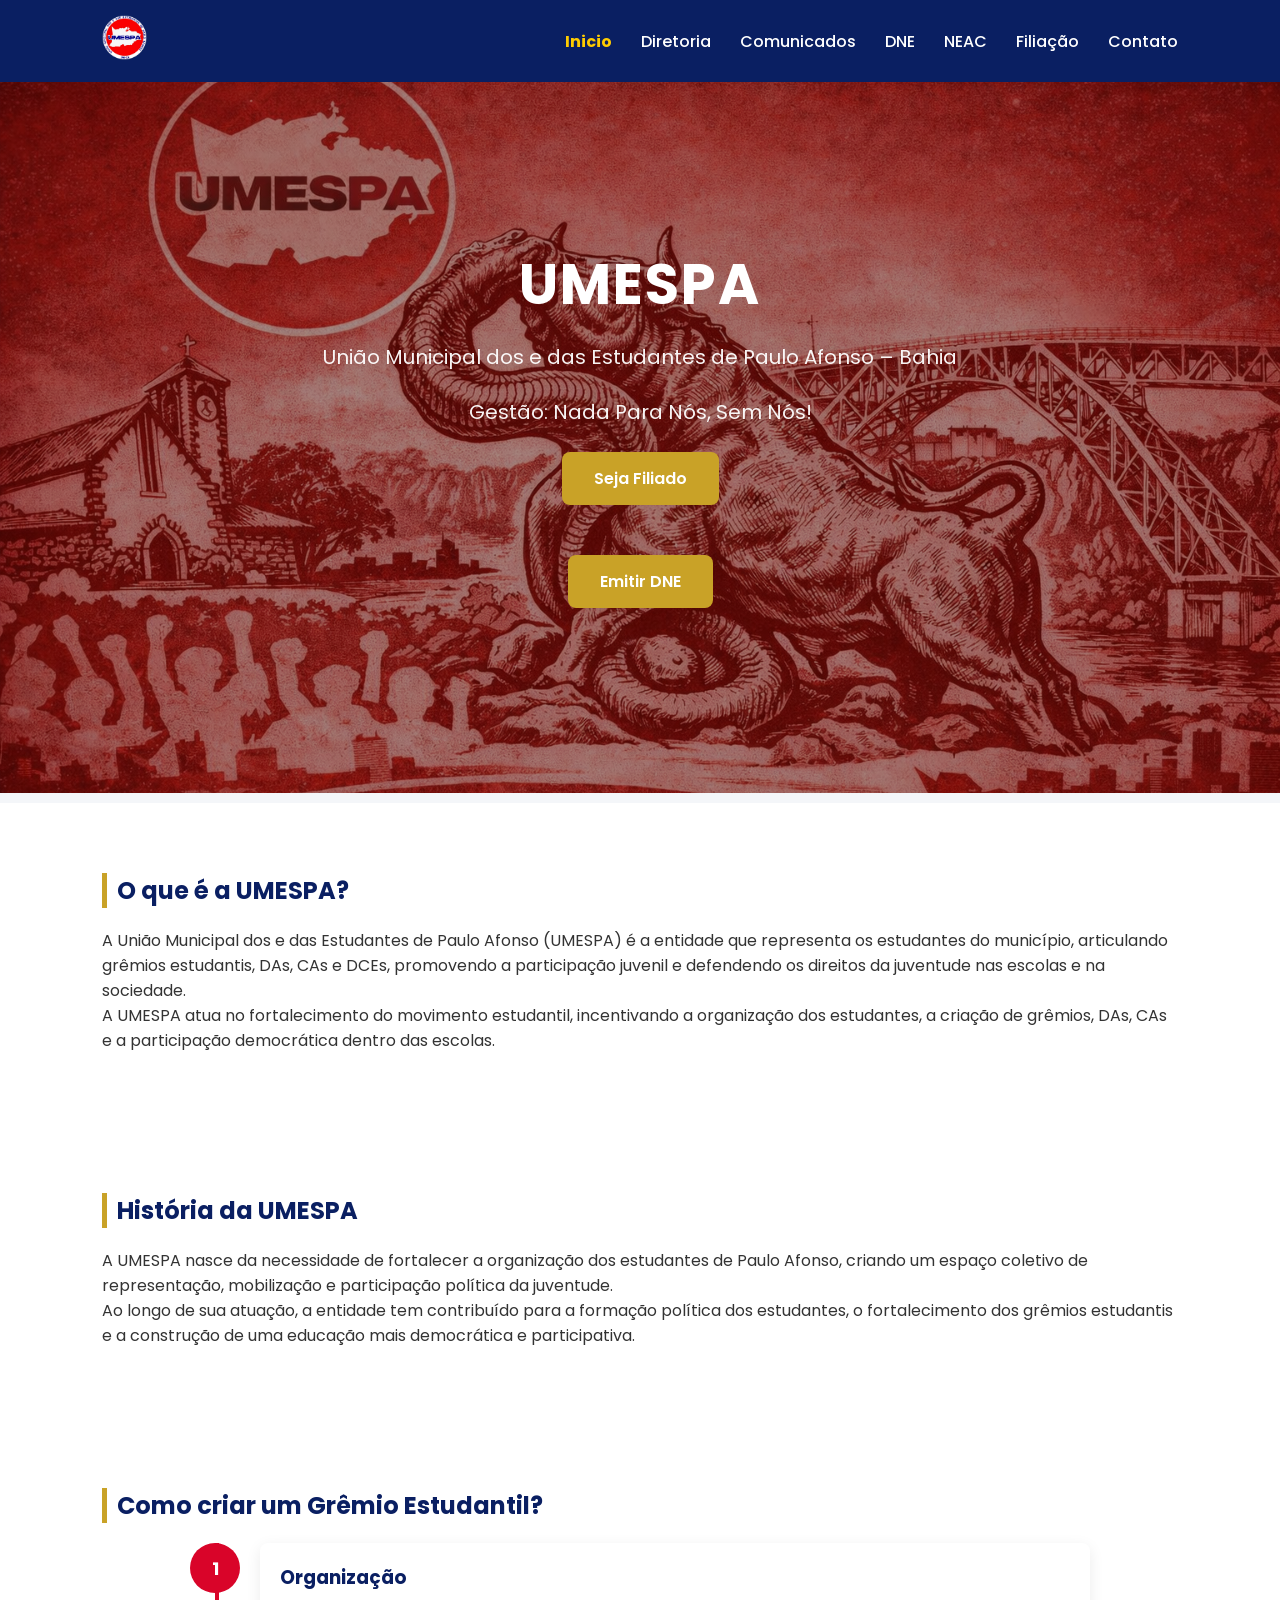
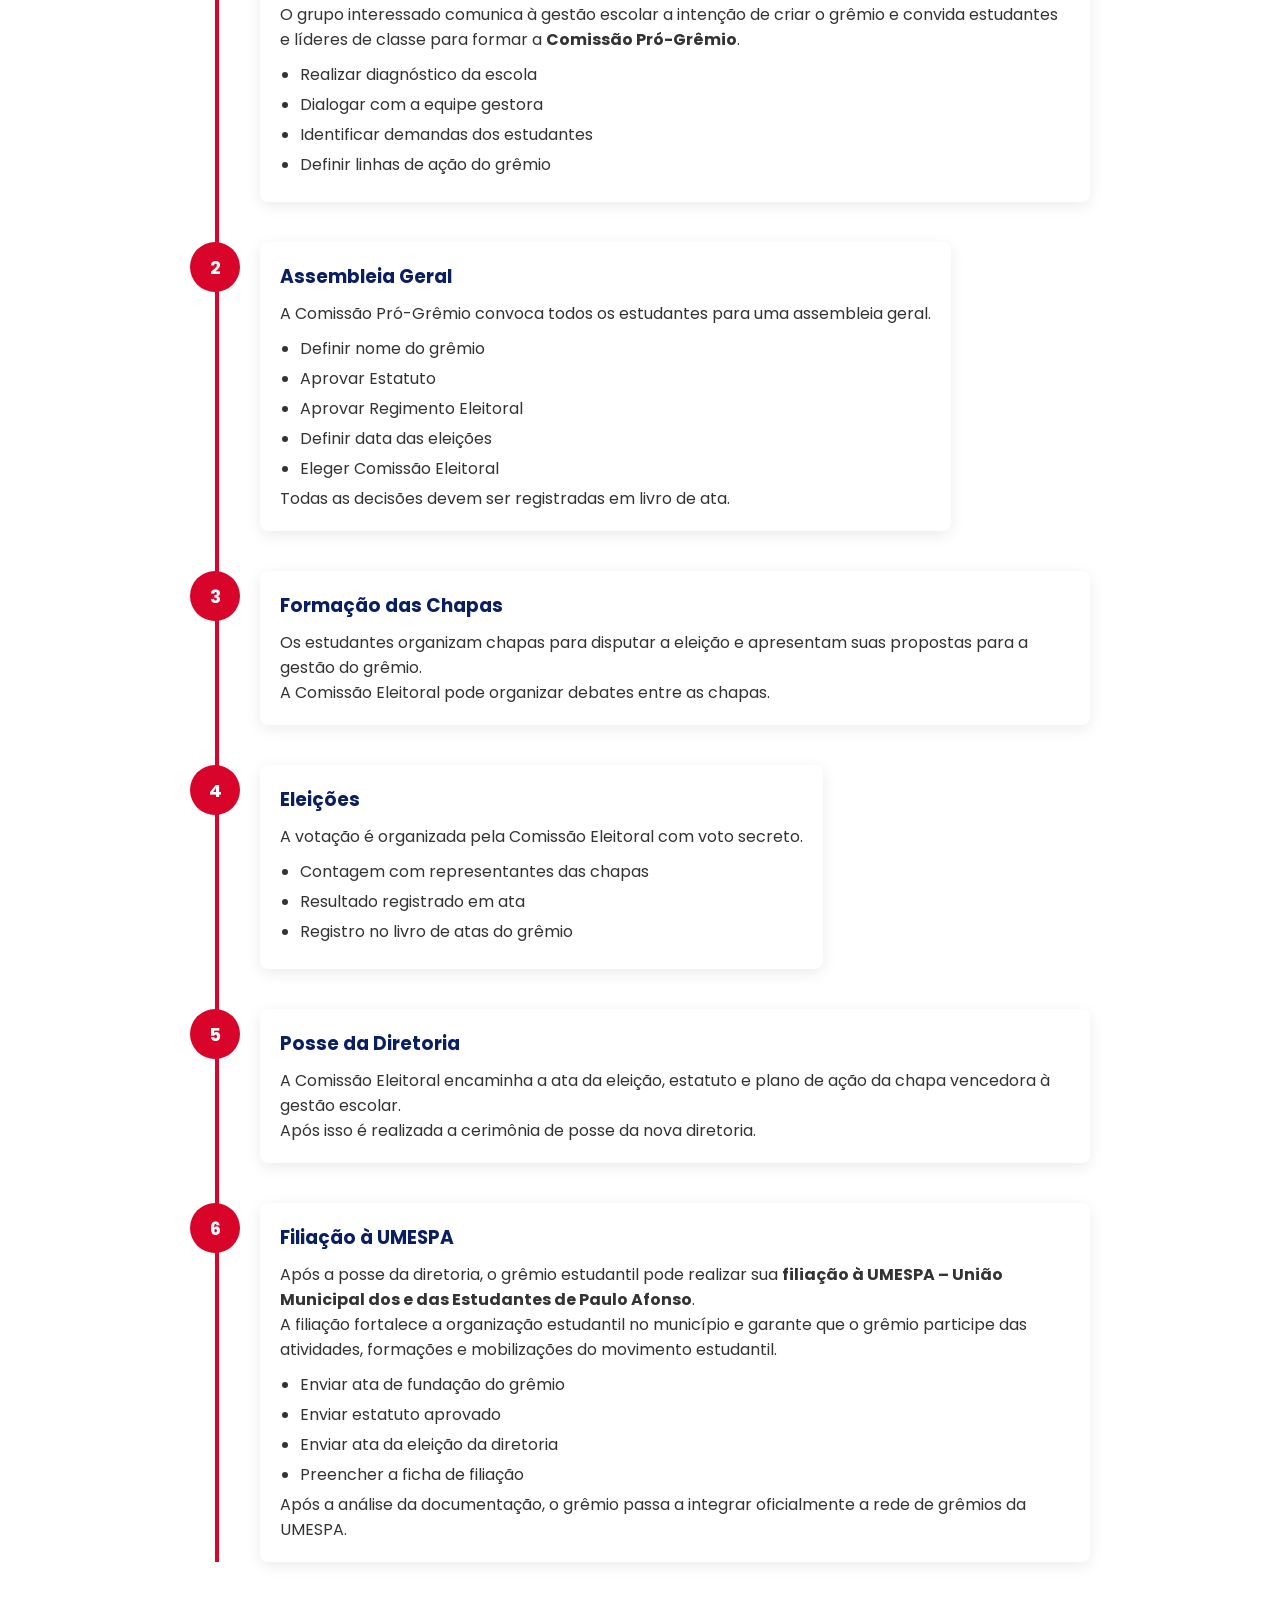
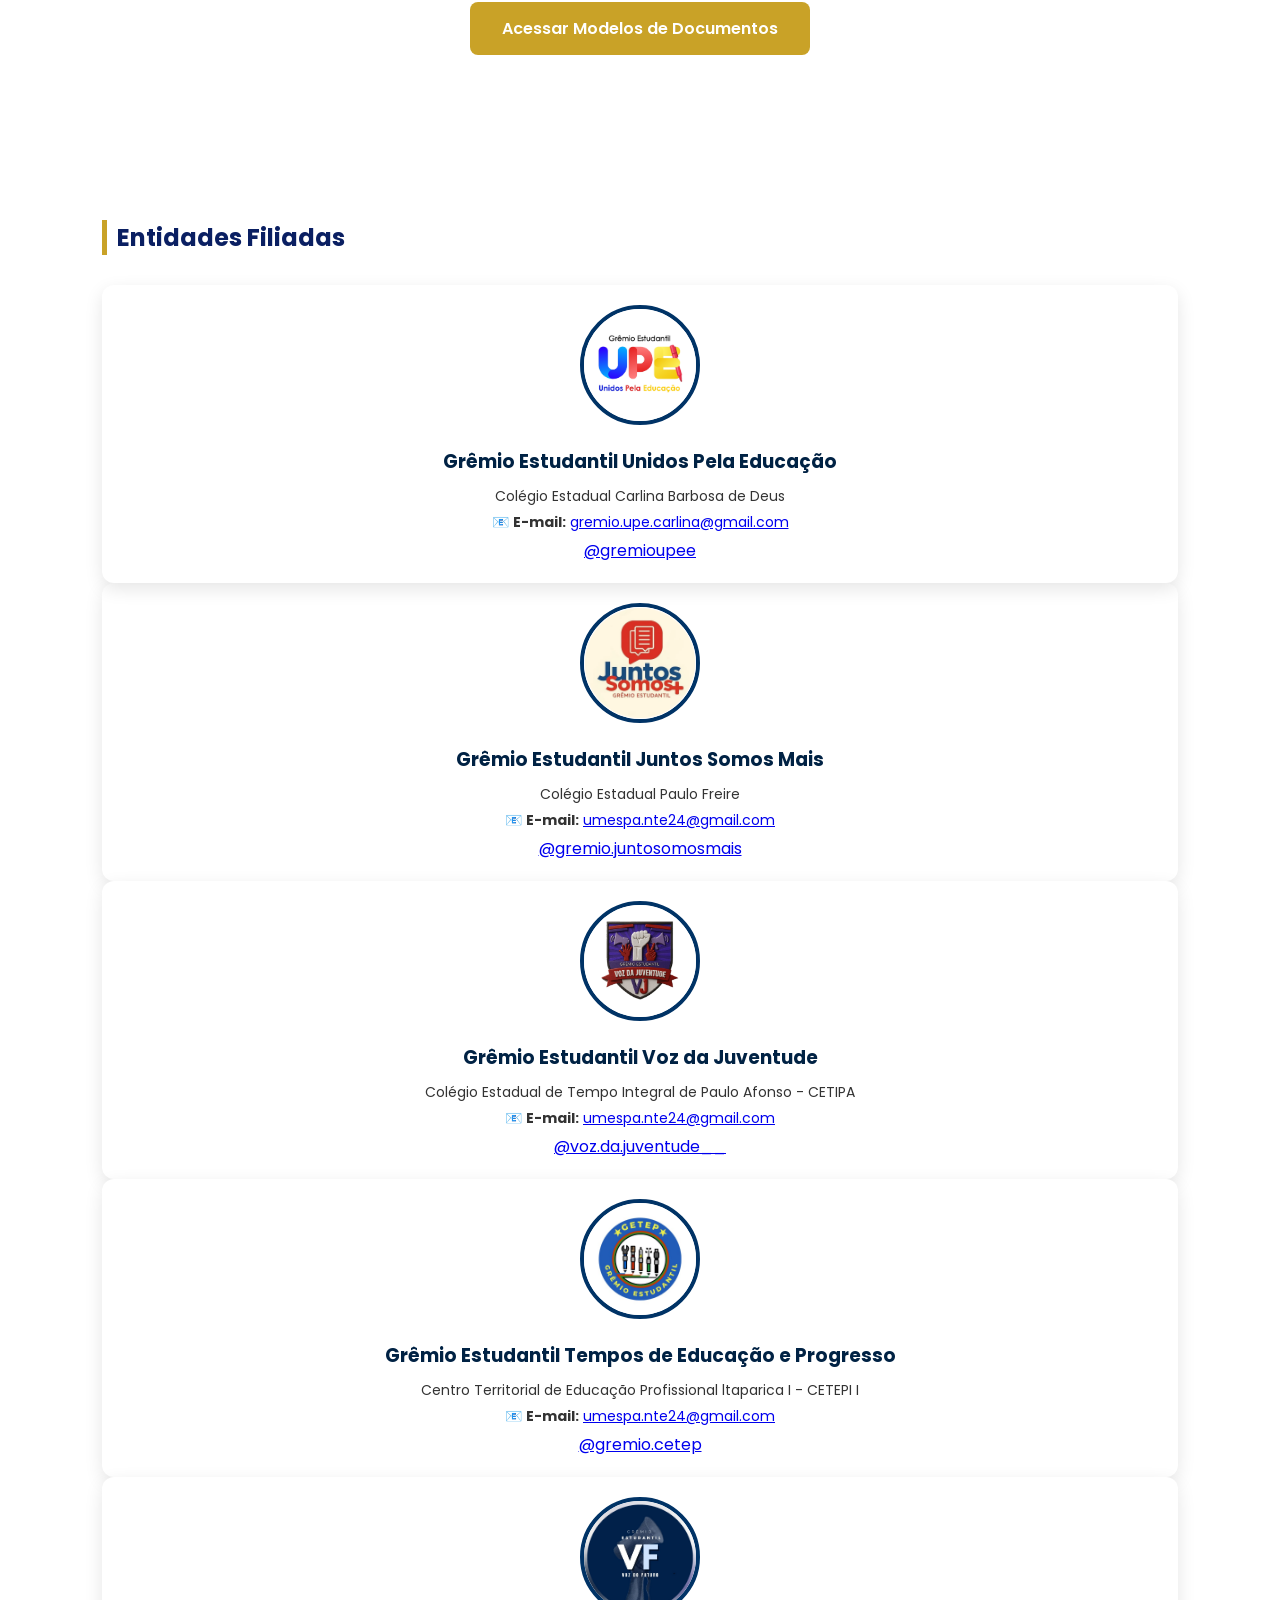
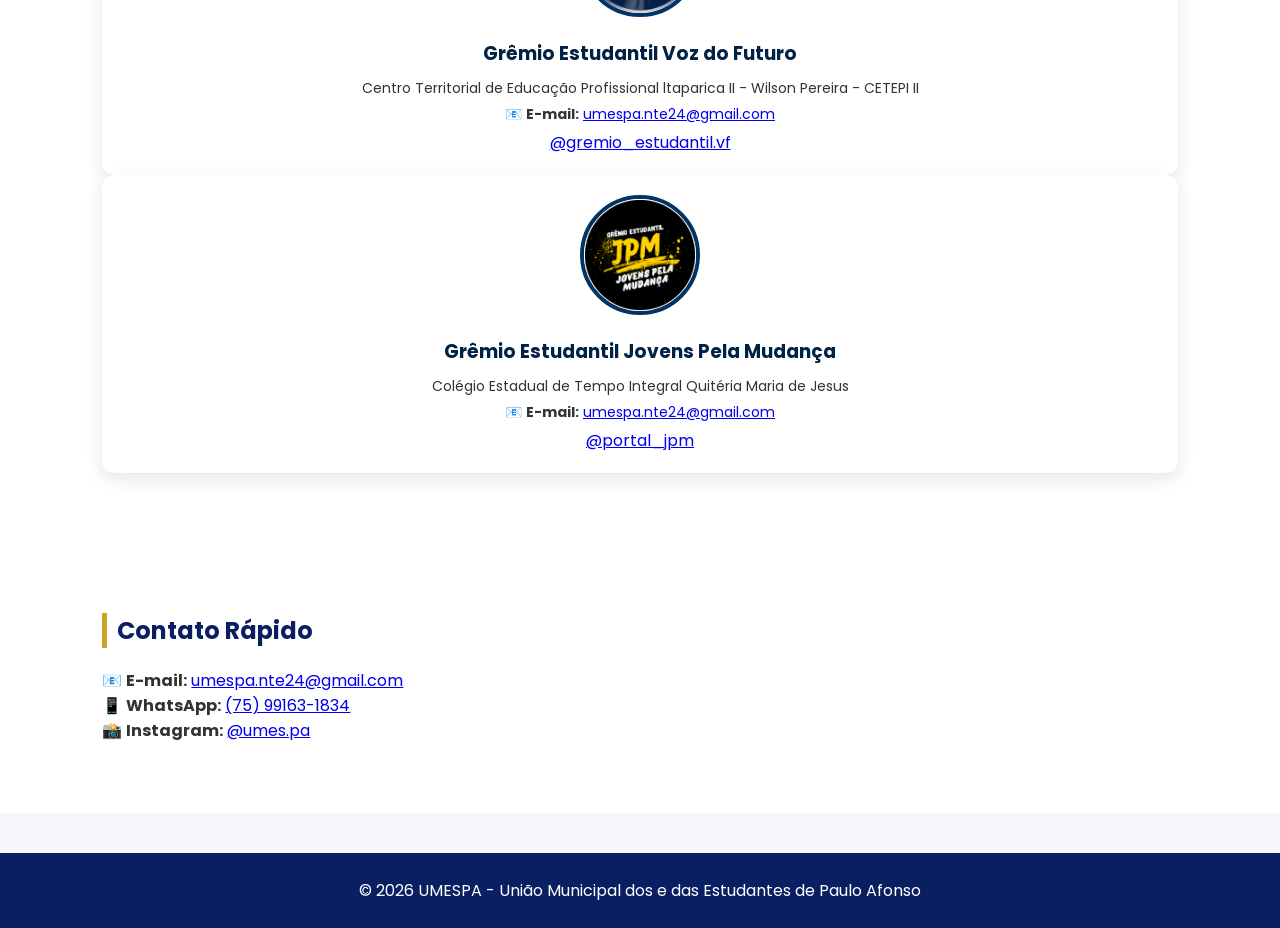
==== index.html @ 21d89e02 "Update index.html" ====
<!DOCTYPE html>
<html lang="pt-BR">
<head>
<meta charset="UTF-8">
<meta name="viewport" content="width=device-width, initial-scale=1.0">

<title>UMESPA - União Municipal dos Estudantes de Paulo Afonso</title>

<link rel="stylesheet" href="style.css">

<link href="https://fonts.googleapis.com/css2?family=Poppins:wght@300;400;500;600;700&display=swap" rel="stylesheet">
</head>

<body>

<header>

<div class="logo">
<img src="img/logo.png">
</div>

<nav>
<a href="index.html" class="active">Inicio</a>
<a href="diretoria.html">Diretoria</a>
<a href="comunicados.html">Comunicados</a>
<a href="dne.html">DNE</a>
     <a href="neac.html">NEAC</a>
<a href="filiacao.html">Filiação</a>
<a href="contatos.html">Contato</a>
</nav>

</header>

<section class="hero">

<h1>UMESPA</h1>
<p>
União Municipal dos e das Estudantes de Paulo Afonso – Bahia
</p>
  <p>Gestão: Nada Para Nós, Sem Nós!</p>

<a href="filiacao.html" class="btn">Seja Filiado</a>
    <br>
    <br>
  <a href="dne.html" class="btn">Emitir DNE</a>

</section>

<section class="section">

<h2>O que é a UMESPA?</h2>

<p>
A União Municipal dos e das Estudantes de Paulo Afonso (UMESPA) é a entidade que representa os estudantes do município, articulando grêmios estudantis, DAs, CAs e DCEs, promovendo a participação juvenil e defendendo os direitos da juventude nas escolas e na sociedade.
</p>

<p>
A UMESPA atua no fortalecimento do movimento estudantil, incentivando a organização dos estudantes, a criação de grêmios, DAs, CAs e a participação democrática dentro das escolas.
</p>

</section>

<section class="section">

<h2>História da UMESPA</h2>

<p>
A UMESPA nasce da necessidade de fortalecer a organização dos estudantes de Paulo Afonso, criando um espaço coletivo de representação, mobilização e participação política da juventude.
</p>

<p>
Ao longo de sua atuação, a entidade tem contribuído para a formação política dos estudantes, o fortalecimento dos grêmios estudantis e a construção de uma educação mais democrática e participativa.
</p>

</section>

<section class="section">

<h2>Como criar um Grêmio Estudantil?</h2>

<div class="timeline">

<div class="timeline-item">
<div class="timeline-num">1</div>
<div class="timeline-content">
<h3>Organização</h3>
<p>
O grupo interessado comunica à gestão escolar a intenção de criar o grêmio e convida estudantes e líderes de classe para formar a <strong>Comissão Pró-Grêmio</strong>.
</p>

<ul>
<li>Realizar diagnóstico da escola</li>
<li>Dialogar com a equipe gestora</li>
<li>Identificar demandas dos estudantes</li>
<li>Definir linhas de ação do grêmio</li>
</ul>
</div>
</div>

<div class="timeline-item">
<div class="timeline-num">2</div>
<div class="timeline-content">
<h3>Assembleia Geral</h3>
<p>
A Comissão Pró-Grêmio convoca todos os estudantes para uma assembleia geral.
</p>

<ul>
<li>Definir nome do grêmio</li>
<li>Aprovar Estatuto</li>
<li>Aprovar Regimento Eleitoral</li>
<li>Definir data das eleições</li>
<li>Eleger Comissão Eleitoral</li>
</ul>

<p>Todas as decisões devem ser registradas em livro de ata.</p>

</div>
</div>

<div class="timeline-item">
<div class="timeline-num">3</div>
<div class="timeline-content">
<h3>Formação das Chapas</h3>

<p>
Os estudantes organizam chapas para disputar a eleição e apresentam suas propostas para a gestão do grêmio.
</p>

<p>
A Comissão Eleitoral pode organizar debates entre as chapas.
</p>

</div>
</div>

<div class="timeline-item">
<div class="timeline-num">4</div>
<div class="timeline-content">
<h3>Eleições</h3>

<p>
A votação é organizada pela Comissão Eleitoral com voto secreto.
</p>

<ul>
<li>Contagem com representantes das chapas</li>
<li>Resultado registrado em ata</li>
<li>Registro no livro de atas do grêmio</li>
</ul>

</div>
</div>

<div class="timeline-item">
<div class="timeline-num">5</div>
<div class="timeline-content">
<h3>Posse da Diretoria</h3>

<p>
A Comissão Eleitoral encaminha a ata da eleição, estatuto e plano de ação da chapa vencedora à gestão escolar.
</p>

<p>
Após isso é realizada a cerimônia de posse da nova diretoria.
</p>

</div>
</div>

<div class="timeline-item">
<div class="timeline-num">6</div>
<div class="timeline-content">
<h3>Filiação à UMESPA</h3>

<p>
Após a posse da diretoria, o grêmio estudantil pode realizar sua <strong>filiação à UMESPA – União Municipal dos e das Estudantes de Paulo Afonso</strong>.
</p>

<p>
A filiação fortalece a organização estudantil no município e garante que o grêmio participe das atividades, formações e mobilizações do movimento estudantil.
</p>

<ul>
<li>Enviar ata de fundação do grêmio</li>
<li>Enviar estatuto aprovado</li>
<li>Enviar ata da eleição da diretoria</li>
<li>Preencher a ficha de filiação</li>
</ul>

<p>
Após a análise da documentação, o grêmio passa a integrar oficialmente a rede de grêmios da UMESPA.
</p>

</div>
</div>

</div>

<div style="text-align:center; margin-top:40px;">

<a href="https://drive.google.com/drive/folders/1e1r6bhJgYTRueYIzsocwMHsP9zd8AeDa" class="btn">
Acessar Modelos de Documentos
</a>

</div>

</section>

<section class="section">

<h2>Entidades Filiadas</h2>

<div class="grid">

<div class="card">
   <img src="img/geupe.png" alt="Geupe">
<h3>Grêmio Estudantil Unidos Pela Educação</h3>
<p>Colégio Estadual Carlina Barbosa de Deus</p>
   <p>📧 <strong>E-mail:</strong> <a href="mailto:gremio.upe.carlina@gmail.com">gremio.upe.carlina@gmail.com</a></p>
   <a href="https://www.instagram.com/gremioupee?igsh=MWk1cWFmMnk0NDV5MA=="_blank">@gremioupee</a>
</div>
</div>

<div class="card">
      <img src="img/gejsm.png" alt="Gejsm">
<h3>Grêmio Estudantil Juntos Somos Mais</h3>
<p>Colégio Estadual Paulo Freire</p>
   <p>📧 <strong>E-mail:</strong> <a href="mailto:umespa.nte24@gmail.com">umespa.nte24@gmail.com</a></p>
   <a href="https://www.instagram.com/gremio.juntosomosmais?igsh=MWliMzY1czZreWRsOA==" target="_blank">@gremio.juntosomosmais</a>
</div>
</div>

<div class="card">
      <img src="img/gevj.jpg" alt="Gevj">
<h3>Grêmio Estudantil Voz da Juventude</h3>
<p>Colégio Estadual de Tempo Integral de Paulo Afonso - CETIPA</p>
   <p>📧 <strong>E-mail:</strong> <a href="mailto:umespa.nte24@gmail.com">umespa.nte24@gmail.com</a></p>
   <a href="https://www.instagram.com/voz.da.juventude__?igsh=MTh0eWkzMjRuYndyZA==" target="_blank">@voz.da.juventude__</a>
</div>
</div>

<div class="card">
       <img src="img/getep.jpg" alt="Getep">
<h3>Grêmio Estudantil Tempos de Educação e Progresso</h3>
<p>Centro Territorial de Educação Profissional ltaparica I 
- CETEPI I</p>
   <p>📧 <strong>E-mail:</strong> <a href="mailto:umespa.nte24@gmail.com">umespa.nte24@gmail.com</a></p>
   <a href="https://www.instagram.com/gremio.cetep?igsh=MWd2aXA4cms0cXJuZA==" target="_blank">@gremio.cetep</a>
</div>
</div>

<div class="card">
       <img src="img/gevf.jpg" alt="Gevf">
<h3>Grêmio Estudantil Voz do Futuro</h3>
<p>Centro Territorial de Educação Profissional ltaparica II - Wilson Pereira - CETEPI II</p>
   <p>📧 <strong>E-mail:</strong> <a href="mailto:umespa.nte24@gmail.com">umespa.nte24@gmail.com</a></p>
   <a href="https://www.instagram.com/gremio_estudantil.vf?igsh=M3ZjZ3E2Nngxdjhi" target="_blank">@gremio_estudantil.vf</a>
</div>
</div>

<div class="card">
        <img src="img/gejpm.png" alt="Gejpm">
<h3>Grêmio Estudantil Jovens Pela Mudança</h3>
<p>Colégio Estadual de Tempo Integral Quitéria Maria de Jesus</p>
   <p>📧 <strong>E-mail:</strong> <a href="mailto:umespa.nte24@gmail.com">umespa.nte24@gmail.com</a></p>
   <a href="https://www.instagram.com/portal_jpm?igsh=MThoc2c3dThia3p6cg==" target="_blank">@portal_jpm</a>
</div>
</div>

</div>

</section>

<section class="section">

<h2>Contato Rápido</h2>

 <p>📧 <strong>E-mail:</strong> <a href="mailto:umespa.nte24@gmail.com">umespa.nte24@gmail.com</a></p>
    <p>📱 <strong>WhatsApp:</strong> <a href="https://wa.me/5575991631834" target="_blank">(75) 99163-1834</a></p>
    <p>📸 <strong>Instagram:</strong> <a href="https://www.instagram.com/umes.pa?igsh=MTdvY3gyaGR5NHJzaA==" target="_blank">@umes.pa</a></p>

</section>

<footer>

 <p>© 2026 UMESPA - União Municipal dos e das Estudantes de Paulo Afonso</p>

</footer>

</body>
</html>
</html>
---- style.css ----
:root {
  --azul: #0a1f62;
  --vermelho: #d90429;
  --dourado: #c9a227;
  --branco: #ffffff;
  --cinza: #f4f6f9;
}

* {
  margin: 0;
  padding: 0;
  box-sizing: border-box;
  font-family: 'Poppins', sans-serif;
}

body {
  background: var(--cinza);
  color: #333;
}

header {
  background: var(--azul);
  padding: 15px 8%;
  display: flex;
  justify-content: space-between;
  align-items: center;
}

.logo img {
  height: 45px;
}

nav a {
  color: var(--branco);
  text-decoration: none;
  margin-left: 25px;
  font-weight: 500;
  transition: 0.3s;
}

nav a:hover {
  color: var(--dourado);
}

.hero{
margin-bottom:10px;

background:
linear-gradient(rgba(0,0,0,0.35), rgba(0,0,0,0.35)),
url("img/fundo-umespa.png");

background-size:cover;
background-position:center;
background-repeat:no-repeat;

color:white;
text-align:center;
padding:160px 20px;
position:relative;
}
.hero h1{
font-size:56px;
font-weight:700;
letter-spacing:2px;
margin-bottom:15px;
}

.hero p{
font-size:20px;
max-width:700px;
margin:auto;
margin-bottom:25px;
opacity:0.95;
}

.btn{
margin-bottom:25px;
background:var(--dourado);
color:white;
padding:14px 32px;
border-radius:8px;
text-decoration:none;
font-weight:600;
transition:0.3s;
display:inline-block;
}

.btn:hover{
background:var(--vermelho);
transform:translateY(-2px);
}

.section {
  padding: 70px 8%;
  background: white;
}

.section h2 {
  color: var(--azul);
  margin-bottom: 20px;
  border-left: 5px solid var(--dourado);
  padding-left: 10px;
}

.grid {
  display: grid;
  grid-template-columns: repeat(auto-fit, minmax(260px, 1fr));
  gap: 25px;
  margin-top: 30px;
}

.card {
  background: white;
  padding: 25px;
  border-radius: 8px;
  box-shadow: 0 5px 20px rgba(0,0,0,0.05);
  transition: 0.3s;
}

.card:hover {
  transform: translateY(-5px);
}

footer {
  background: var(--azul);
  color: white;
  text-align: center;
  padding: 25px;
  margin-top: 40px;
}

.page {
  padding: 60px 20px;
  max-width: 1200px;
  margin: auto;
}

.page h1 {
  text-align: center;
  margin-bottom: 40px;
  font-size: 32px;
  color: #003366;
}

.cards {
  display: grid;
  grid-template-columns: repeat(auto-fit, minmax(280px, 1fr));
  gap: 30px;
}

.card {
  background: #ffffff;
  padding: 20px;
  border-radius: 12px;
  box-shadow: 0 6px 18px rgba(0,0,0,0.1);
  text-align: center;
  transition: 0.3s;
}

.card:hover {
  transform: translateY(-5px);
}

.card img {
  width: 120px;
  height: 120px;
  border-radius: 50%;
  object-fit: cover;
  margin-bottom: 15px;
  border: 4px solid #003366;
}

.card h3 {
  margin-bottom: 10px;
  color: #002244;
}

.card p {
  font-size: 14px;
  margin: 5px 0;
}

.active {
  font-weight: bold;
  color: #ffcc00 !important;
}

body {
    font-family: 'Poppins', sans-serif;
}
.posts{
display:flex;
gap:30px;
flex-wrap:wrap;
margin-top:30px;
}

.post{
background:white;
border-radius:8px;
box-shadow:0 4px 10px rgba(0,0,0,0.1);
width:300px;
overflow:hidden;
}

.post img{
width:100%;
height:auto;
}

.post video{
width:100%;
}
.hero-neac{
background:linear-gradient(135deg,#1e3a8a,#ea580c,#f59e0b);
color:white;
text-align:center;
padding:80px 20px;
position:relative;
overflow:hidden;
}

.hero-conteudo{
position:relative;
z-index:2;
}

.logo-neac{
width:140px;
display:block;
margin:0 auto 20px auto;
}

.hero-neac h1{
font-size:34px;
margin-bottom:10px;
}

.hero-neac p{
font-size:16px;
opacity:0.9;
}

.icones-cultura{
margin-top:20px;
font-size:28px;
display:flex;
justify-content:center;
gap:20px;
}

.icones-cultura span{
transition:0.3s;
}
.agenda-tabela{
margin-top:30px;
overflow-x:auto;
}

table{
width:100%;
border-collapse:collapse;
background:white;
box-shadow:0 4px 10px rgba(0,0,0,0.1);
}

.icones-cultura span:hover{
transform:scale(1.2);
}

th{
background:#ea580c;
color:white;
padding:12px;
text-align:center;
}

td{
padding:12px;
border-bottom:1px solid #ddd;
text-align:center;
}
.timeline{
max-width:900px;
margin:auto;
position:relative;
}

.timeline::before{
content:"";
position:absolute;
left:25px;
top:0;
width:4px;
height:100%;
background:var(--vermelho);
}

.timeline-item{
display:flex;
margin-bottom:40px;
position:relative;
}

.timeline-num{
min-width:50px;
height:50px;
background:var(--vermelho);
color:white;
border-radius:50%;
display:flex;
align-items:center;
justify-content:center;
font-weight:bold;
font-size:18px;
margin-right:20px;
z-index:2;
}

.timeline-content{
background:white;
padding:20px;
border-radius:8px;
box-shadow:0 4px 15px rgba(0,0,0,0.08);
}

.timeline-content h3{
color:var(--azul);
margin-bottom:10px;
}

.timeline-content ul{
margin-top:10px;
padding-left:20px;
}

.timeline-content li{
margin-bottom:5px;
}

tr:hover{
background:#f5f5f5;
}
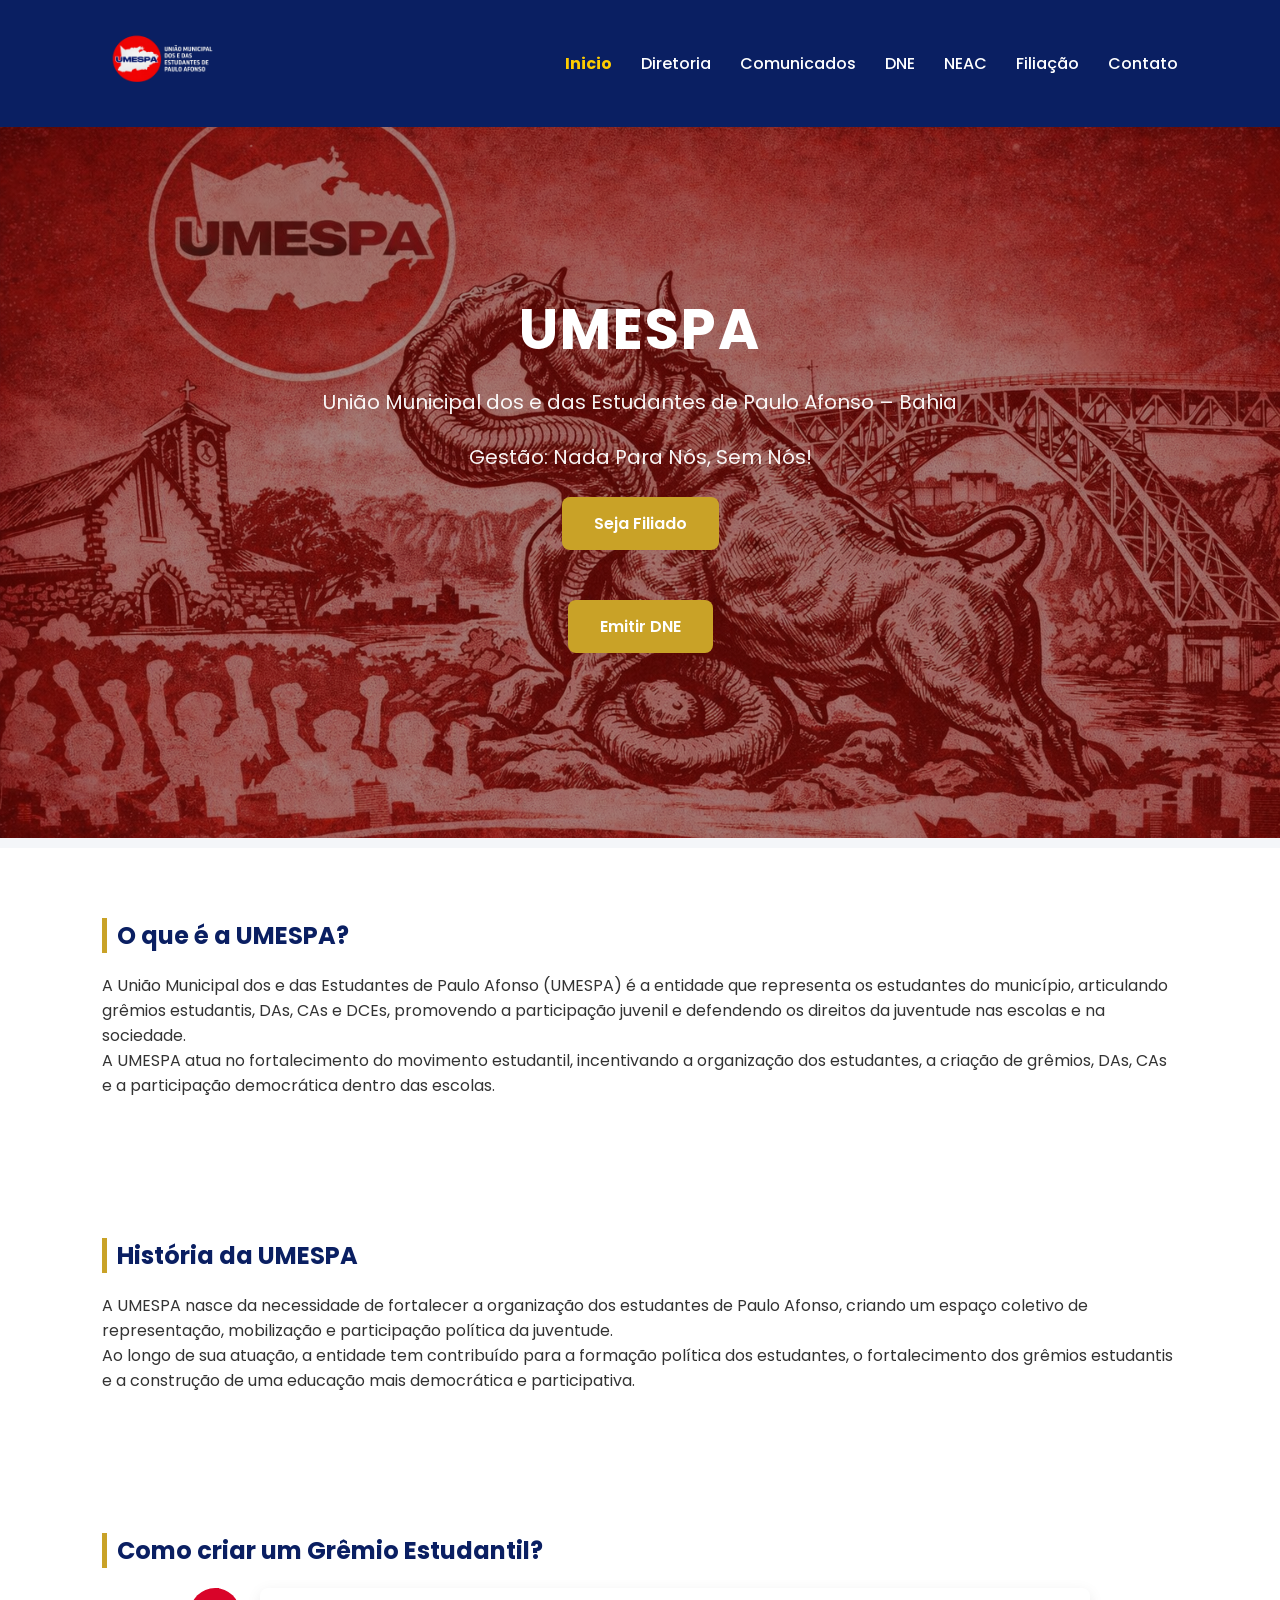
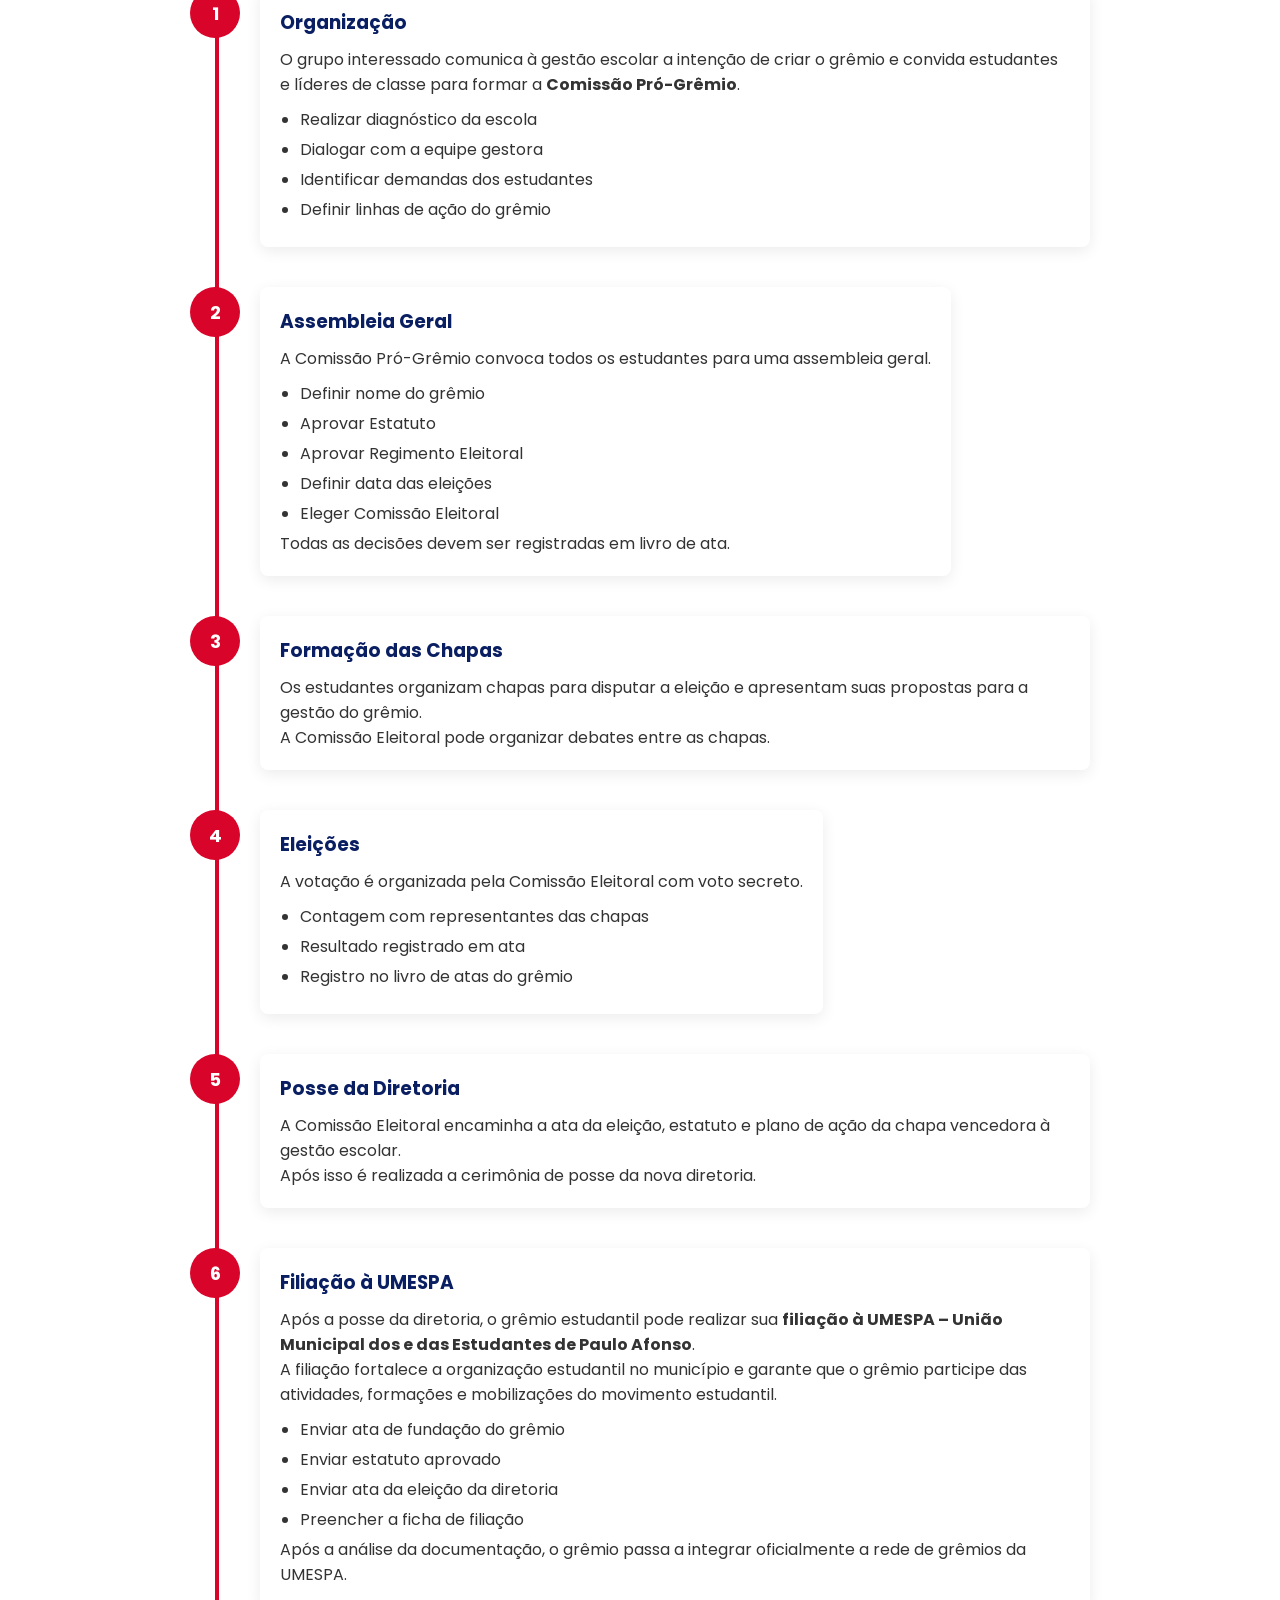
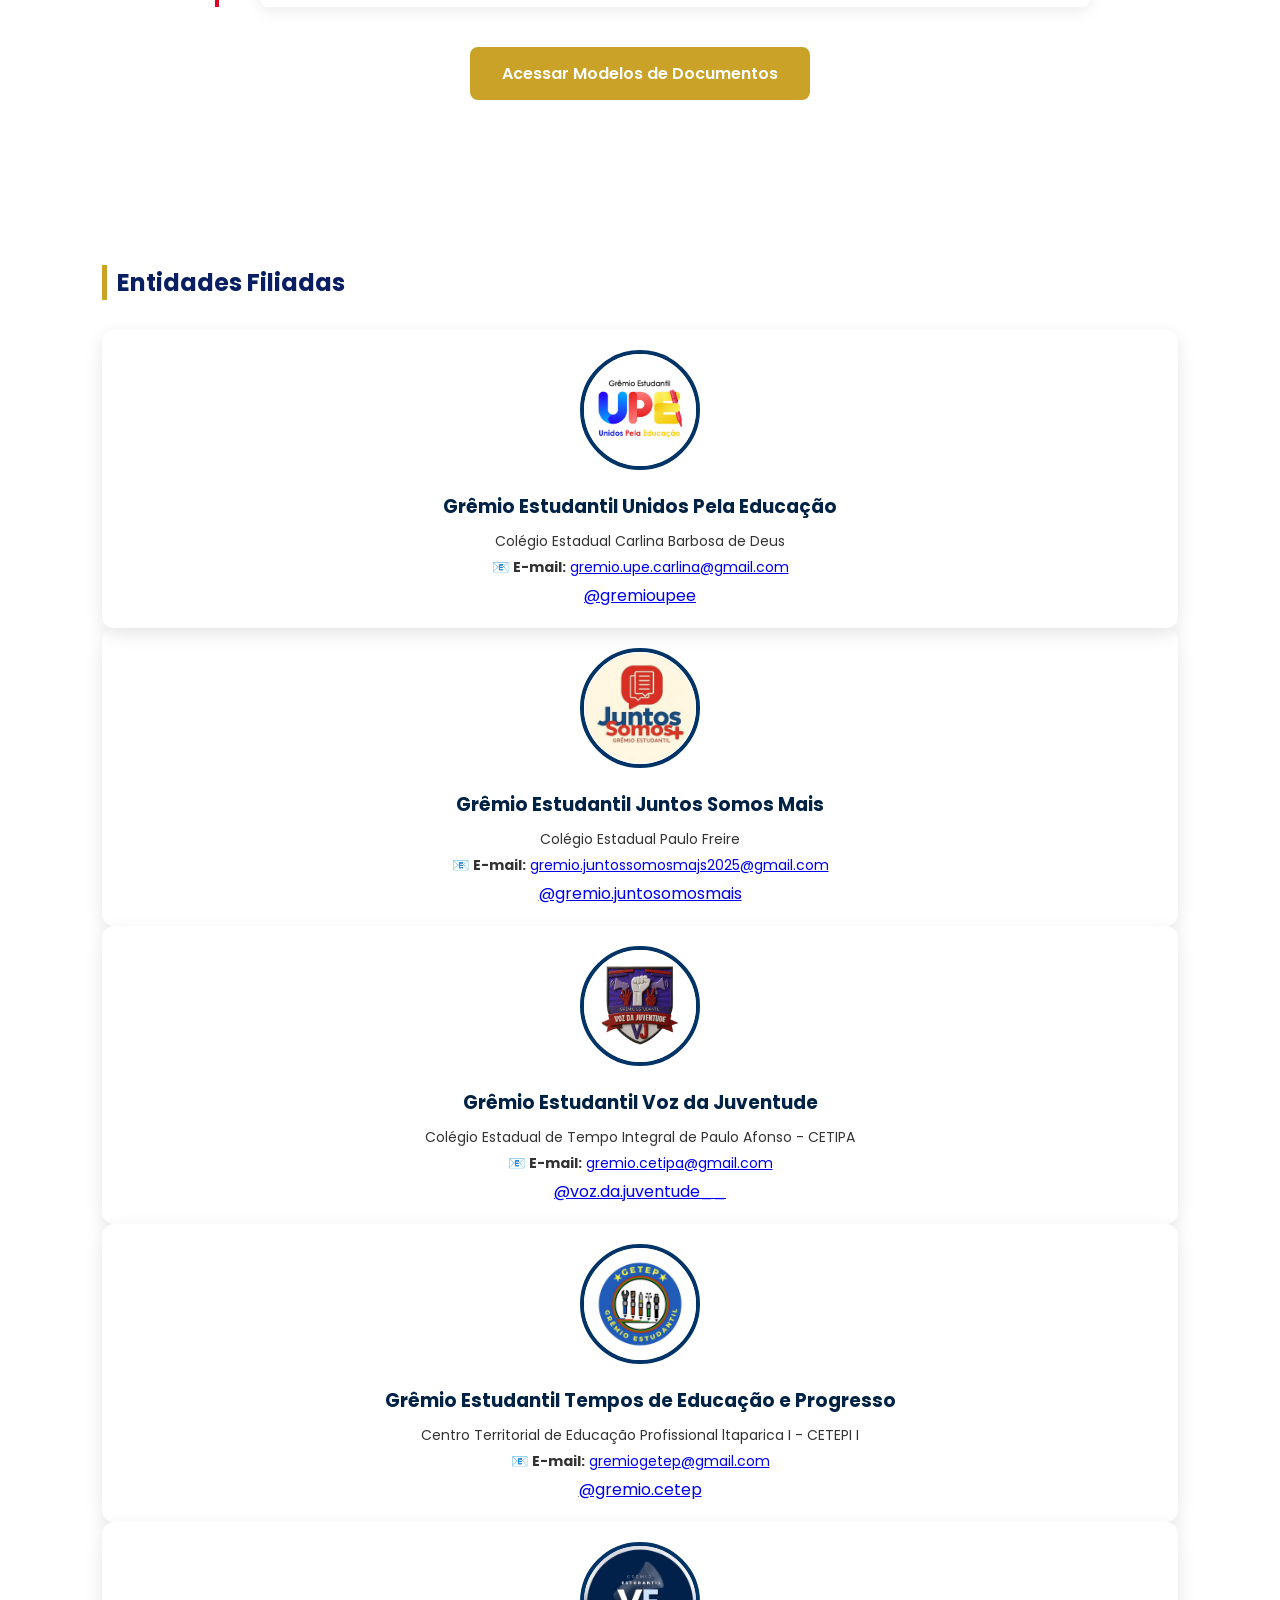
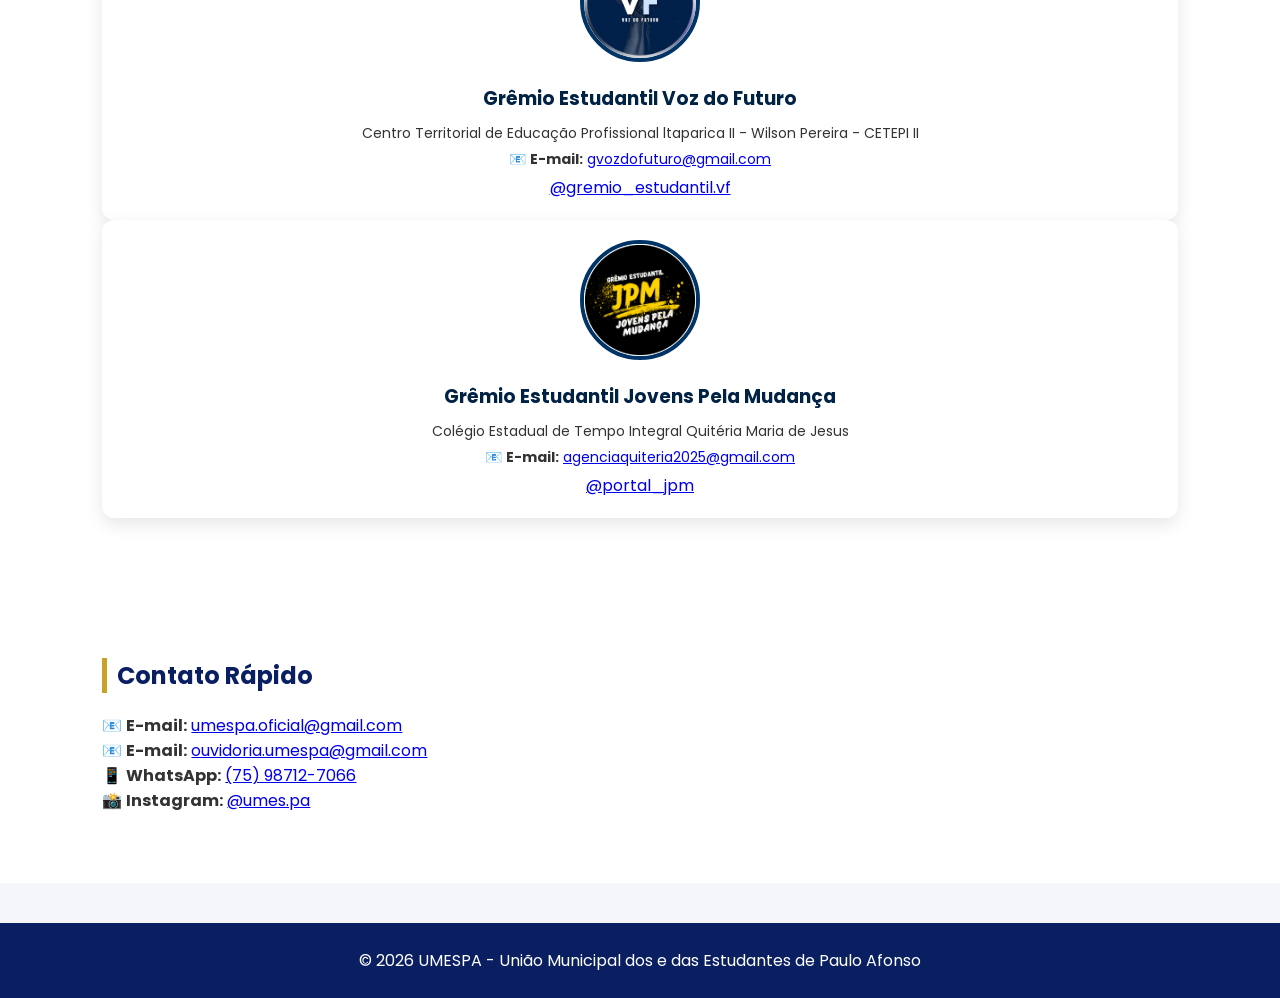
==== commit 240cc119: "Update index.html" ====
--- a/index.html
+++ b/index.html
@@ -226,7 +226,7 @@
       <img src="img/gejsm.png" alt="Gejsm">
 <h3>Grêmio Estudantil Juntos Somos Mais</h3>
 <p>Colégio Estadual Paulo Freire</p>
-   <p>📧 <strong>E-mail:</strong> <a href="mailto:umespa.nte24@gmail.com">umespa.nte24@gmail.com</a></p>
+   <p>📧 <strong>E-mail:</strong> <a href="mailto:gremio.juntossomosmajs2025@gmail.com">gremio.juntossomosmajs2025@gmail.com</a></p>
    <a href="https://www.instagram.com/gremio.juntosomosmais?igsh=MWliMzY1czZreWRsOA==" target="_blank">@gremio.juntosomosmais</a>
 </div>
 </div>
@@ -235,7 +235,7 @@
       <img src="img/gevj.jpg" alt="Gevj">
 <h3>Grêmio Estudantil Voz da Juventude</h3>
 <p>Colégio Estadual de Tempo Integral de Paulo Afonso - CETIPA</p>
-   <p>📧 <strong>E-mail:</strong> <a href="mailto:umespa.nte24@gmail.com">umespa.nte24@gmail.com</a></p>
+   <p>📧 <strong>E-mail:</strong> <a href="mailto:gremio.cetipa@gmail.com">gremio.cetipa@gmail.com</a></p>
    <a href="https://www.instagram.com/voz.da.juventude__?igsh=MTh0eWkzMjRuYndyZA==" target="_blank">@voz.da.juventude__</a>
 </div>
 </div>
@@ -245,7 +245,7 @@
 <h3>Grêmio Estudantil Tempos de Educação e Progresso</h3>
 <p>Centro Territorial de Educação Profissional ltaparica I 
 - CETEPI I</p>
-   <p>📧 <strong>E-mail:</strong> <a href="mailto:umespa.nte24@gmail.com">umespa.nte24@gmail.com</a></p>
+   <p>📧 <strong>E-mail:</strong> <a href="mailto:gremiogetep@gmail.com">gremiogetep@gmail.com</a></p>
    <a href="https://www.instagram.com/gremio.cetep?igsh=MWd2aXA4cms0cXJuZA==" target="_blank">@gremio.cetep</a>
 </div>
 </div>
@@ -254,7 +254,7 @@
        <img src="img/gevf.jpg" alt="Gevf">
 <h3>Grêmio Estudantil Voz do Futuro</h3>
 <p>Centro Territorial de Educação Profissional ltaparica II - Wilson Pereira - CETEPI II</p>
-   <p>📧 <strong>E-mail:</strong> <a href="mailto:umespa.nte24@gmail.com">umespa.nte24@gmail.com</a></p>
+   <p>📧 <strong>E-mail:</strong> <a href="mailto:gvozdofuturo@gmail.com">gvozdofuturo@gmail.com</a></p>
    <a href="https://www.instagram.com/gremio_estudantil.vf?igsh=M3ZjZ3E2Nngxdjhi" target="_blank">@gremio_estudantil.vf</a>
 </div>
 </div>
@@ -263,7 +263,7 @@
         <img src="img/gejpm.png" alt="Gejpm">
 <h3>Grêmio Estudantil Jovens Pela Mudança</h3>
 <p>Colégio Estadual de Tempo Integral Quitéria Maria de Jesus</p>
-   <p>📧 <strong>E-mail:</strong> <a href="mailto:umespa.nte24@gmail.com">umespa.nte24@gmail.com</a></p>
+   <p>📧 <strong>E-mail:</strong> <a href="mailto:agenciaquiteria2025@gmail.com">agenciaquiteria2025@gmail.com</a></p>
    <a href="https://www.instagram.com/portal_jpm?igsh=MThoc2c3dThia3p6cg==" target="_blank">@portal_jpm</a>
 </div>
 </div>
@@ -276,8 +276,9 @@
 
 <h2>Contato Rápido</h2>
 
- <p>📧 <strong>E-mail:</strong> <a href="mailto:umespa.nte24@gmail.com">umespa.nte24@gmail.com</a></p>
-    <p>📱 <strong>WhatsApp:</strong> <a href="https://wa.me/5575991631834" target="_blank">(75) 99163-1834</a></p>
+<p>📧 <strong>E-mail:</strong> <a href="mailto:umespa.oficial@gmail.com">umespa.oficial@gmail.com</a></p>
+   <p>📧 <strong>E-mail:</strong> <a href="mailto:ouvidoria.umespa@gmail.com">ouvidoria.umespa@gmail.com</a></p>
+    <p>📱 <strong>WhatsApp:</strong> <a href="https://wa.me/55759871127066" target="_blank">(75) 98712-7066</a></p>
     <p>📸 <strong>Instagram:</strong> <a href="https://www.instagram.com/umes.pa?igsh=MTdvY3gyaGR5NHJzaA==" target="_blank">@umes.pa</a></p>
 
 </section>
--- a/style.css
+++ b/style.css
@@ -27,7 +27,8 @@
 }
 
 .logo img {
-  height: 45px;
+  height: 90px;
+  width: auto;
 }
 
 nav a {
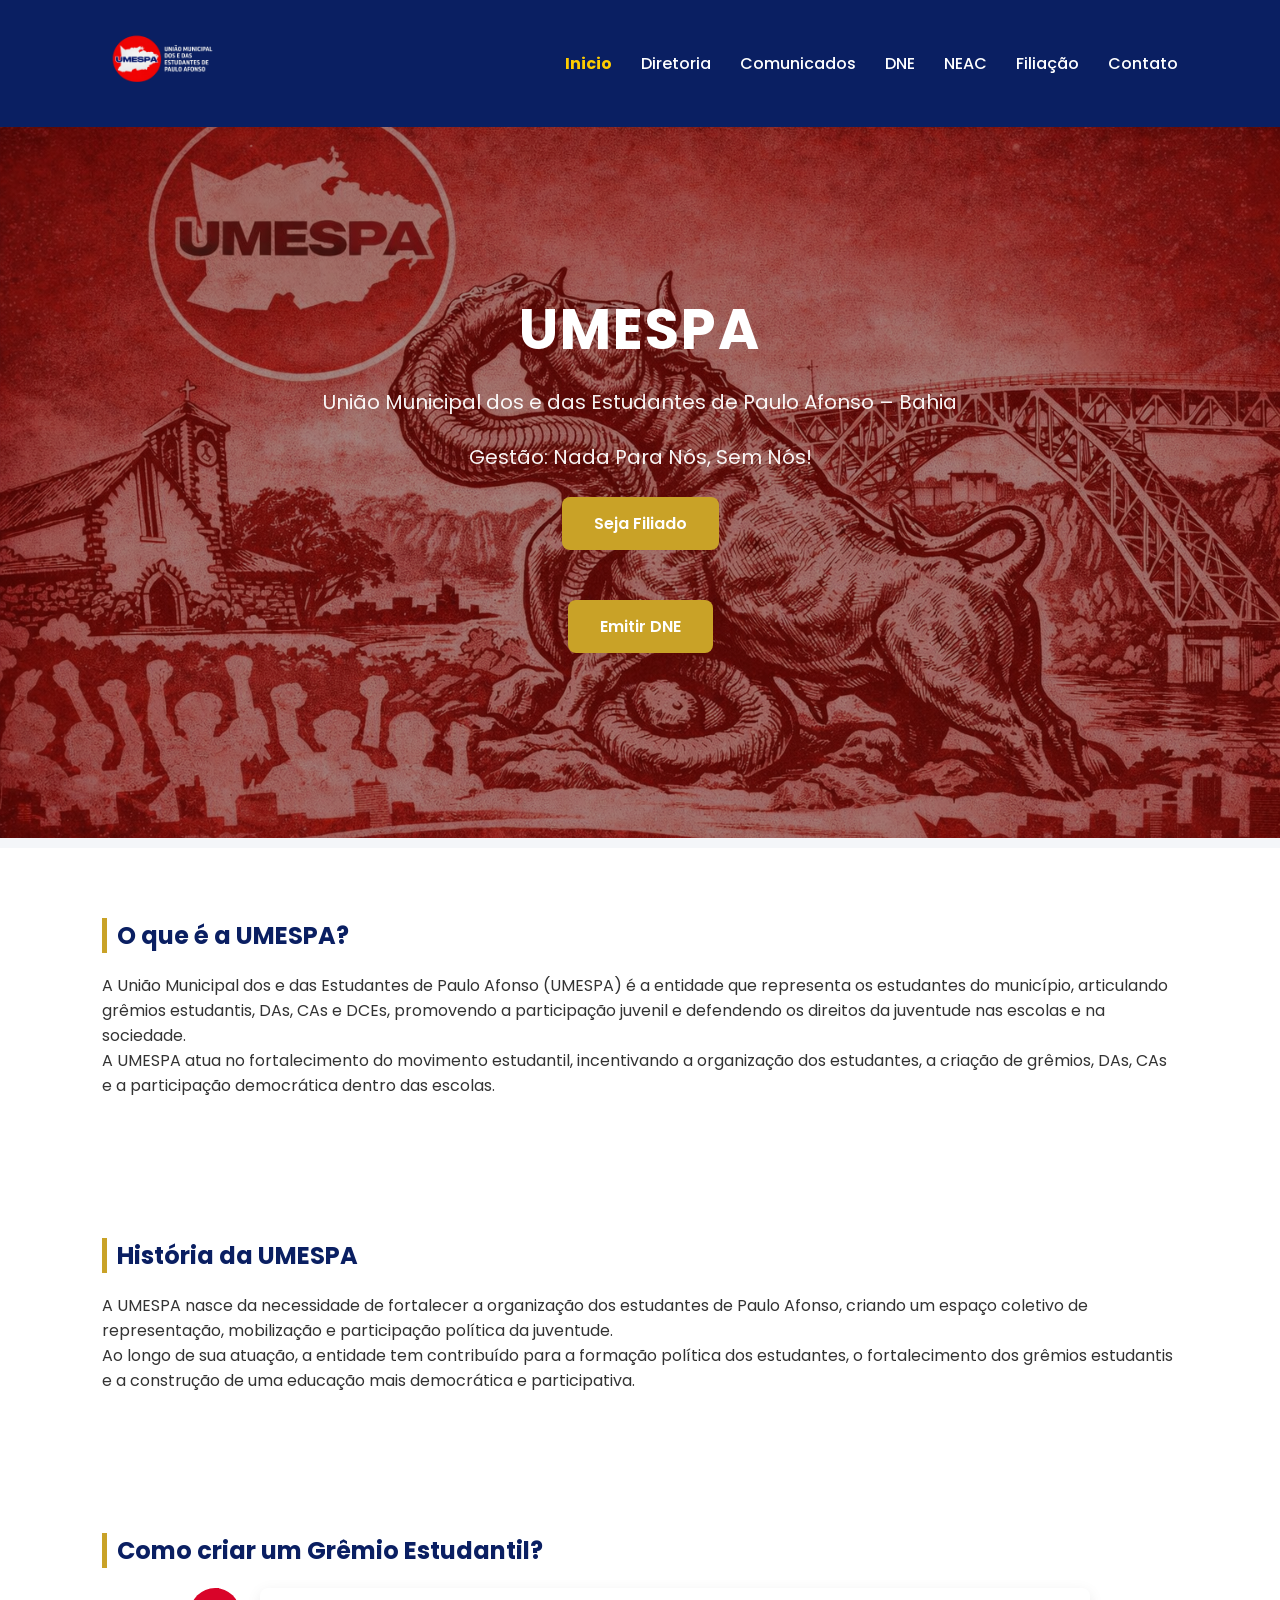
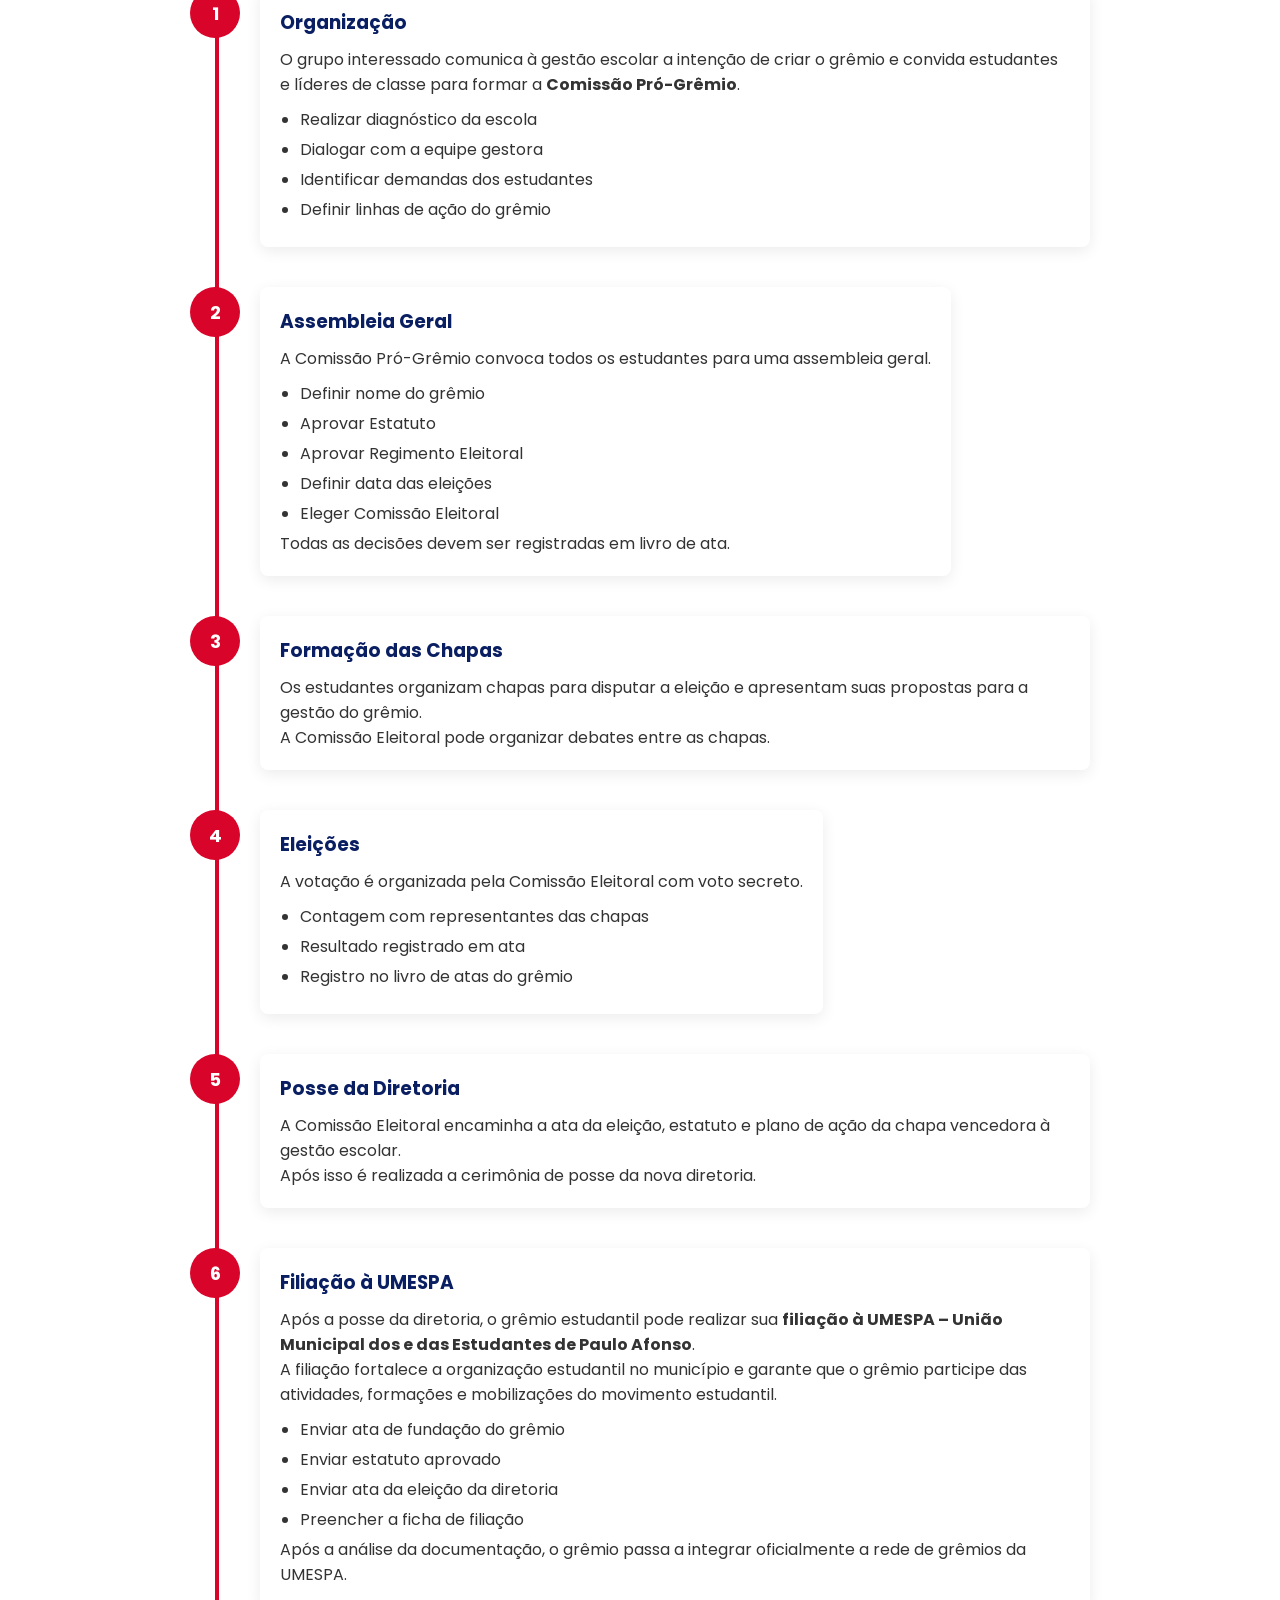
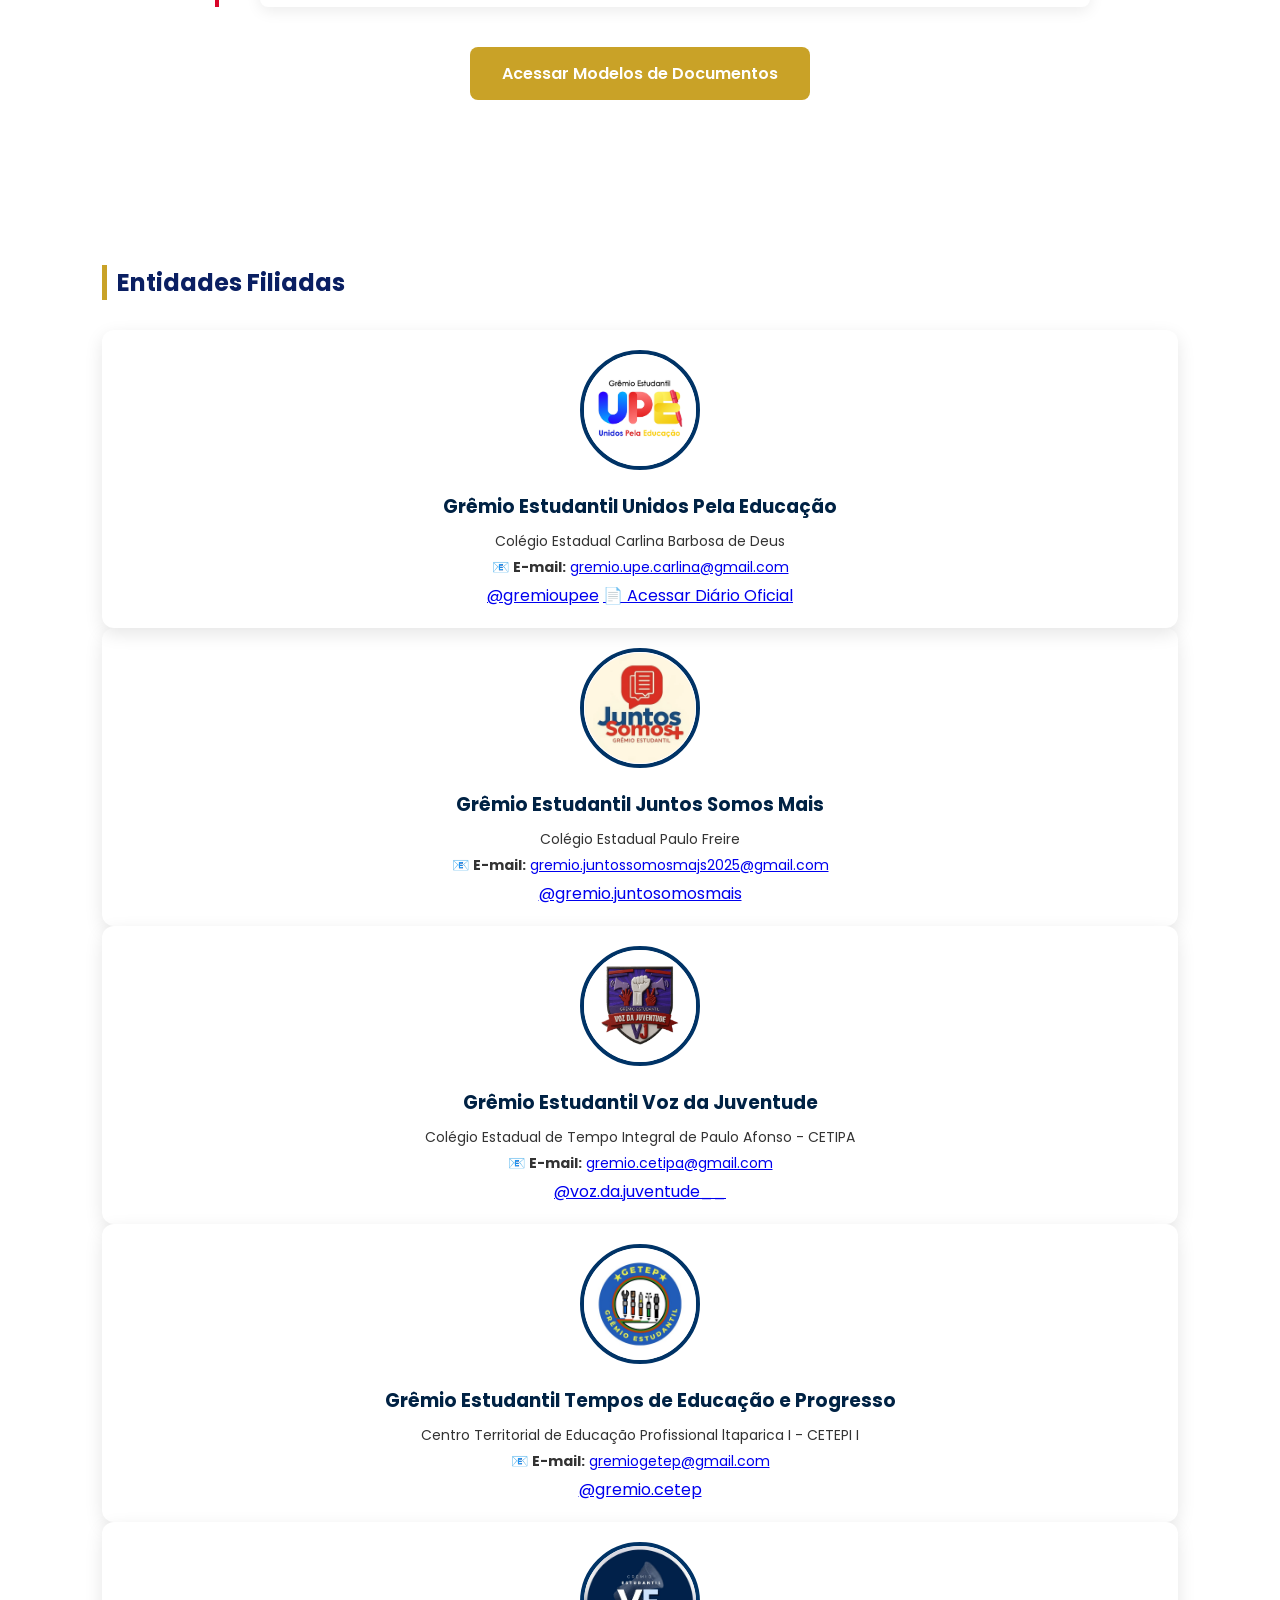
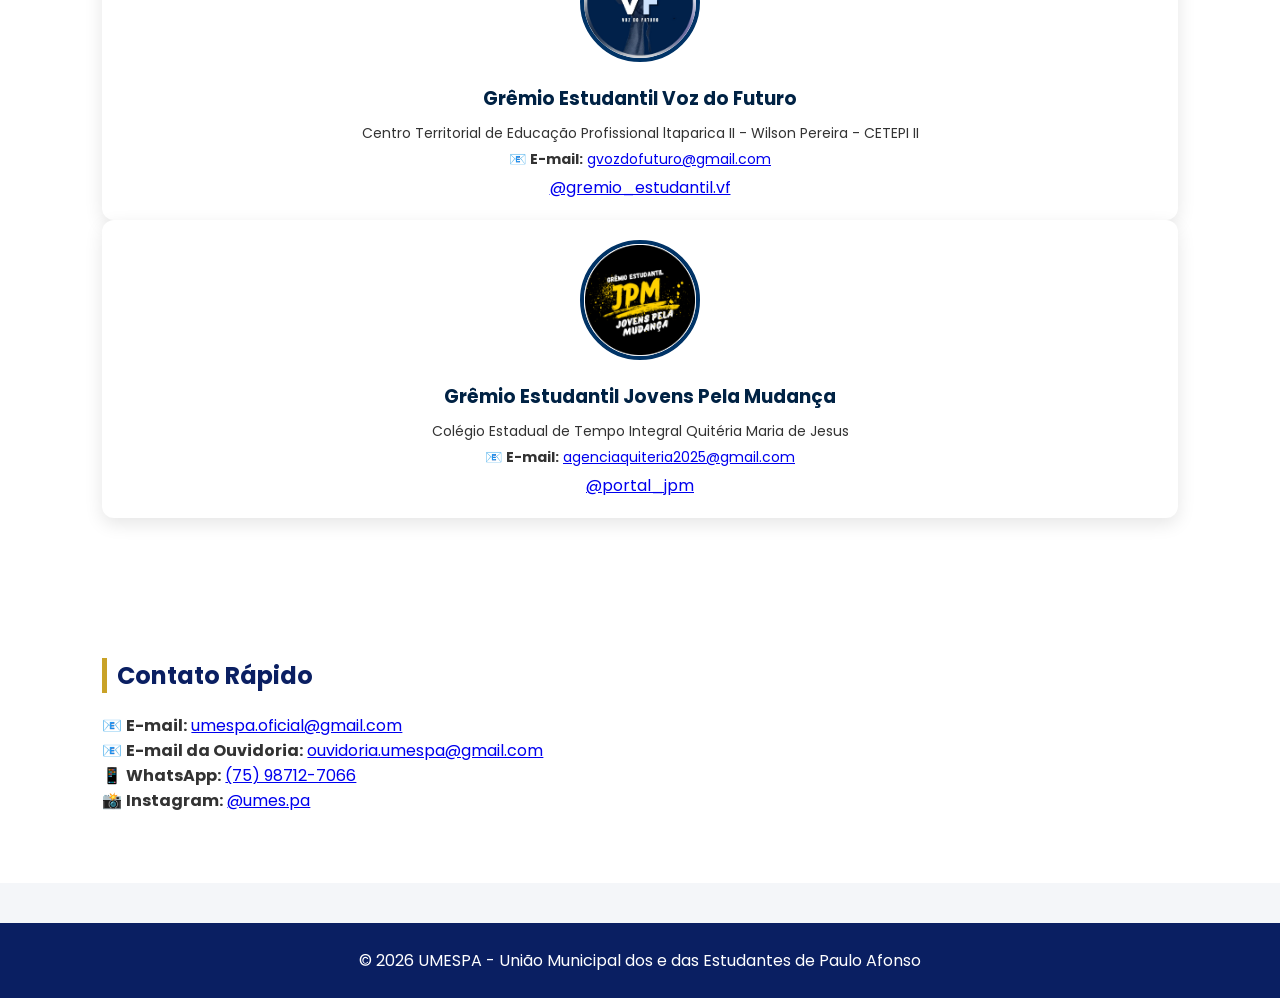
==== commit 4287ddfc: "Update index.html" ====
--- a/index.html
+++ b/index.html
@@ -219,6 +219,9 @@
 <p>Colégio Estadual Carlina Barbosa de Deus</p>
    <p>📧 <strong>E-mail:</strong> <a href="mailto:gremio.upe.carlina@gmail.com">gremio.upe.carlina@gmail.com</a></p>
    <a href="https://www.instagram.com/gremioupee?igsh=MWk1cWFmMnk0NDV5MA=="_blank">@gremioupee</a>
+     <a href="https://drive.google.com/drive/folders/1FcmVGkftP4BB7TOz0sM88jMMV_ixowqL" target="_blank" class="btn-diario">
+    📄 Acessar Diário Oficial
+  </a>
 </div>
 </div>
 
@@ -277,7 +280,7 @@
 <h2>Contato Rápido</h2>
 
 <p>📧 <strong>E-mail:</strong> <a href="mailto:umespa.oficial@gmail.com">umespa.oficial@gmail.com</a></p>
-   <p>📧 <strong>E-mail:</strong> <a href="mailto:ouvidoria.umespa@gmail.com">ouvidoria.umespa@gmail.com</a></p>
+   <p>📧 <strong>E-mail da Ouvidoria:</strong> <a href="mailto:ouvidoria.umespa@gmail.com">ouvidoria.umespa@gmail.com</a></p>
     <p>📱 <strong>WhatsApp:</strong> <a href="https://wa.me/55759871127066" target="_blank">(75) 98712-7066</a></p>
     <p>📸 <strong>Instagram:</strong> <a href="https://www.instagram.com/umes.pa?igsh=MTdvY3gyaGR5NHJzaA==" target="_blank">@umes.pa</a></p>
 
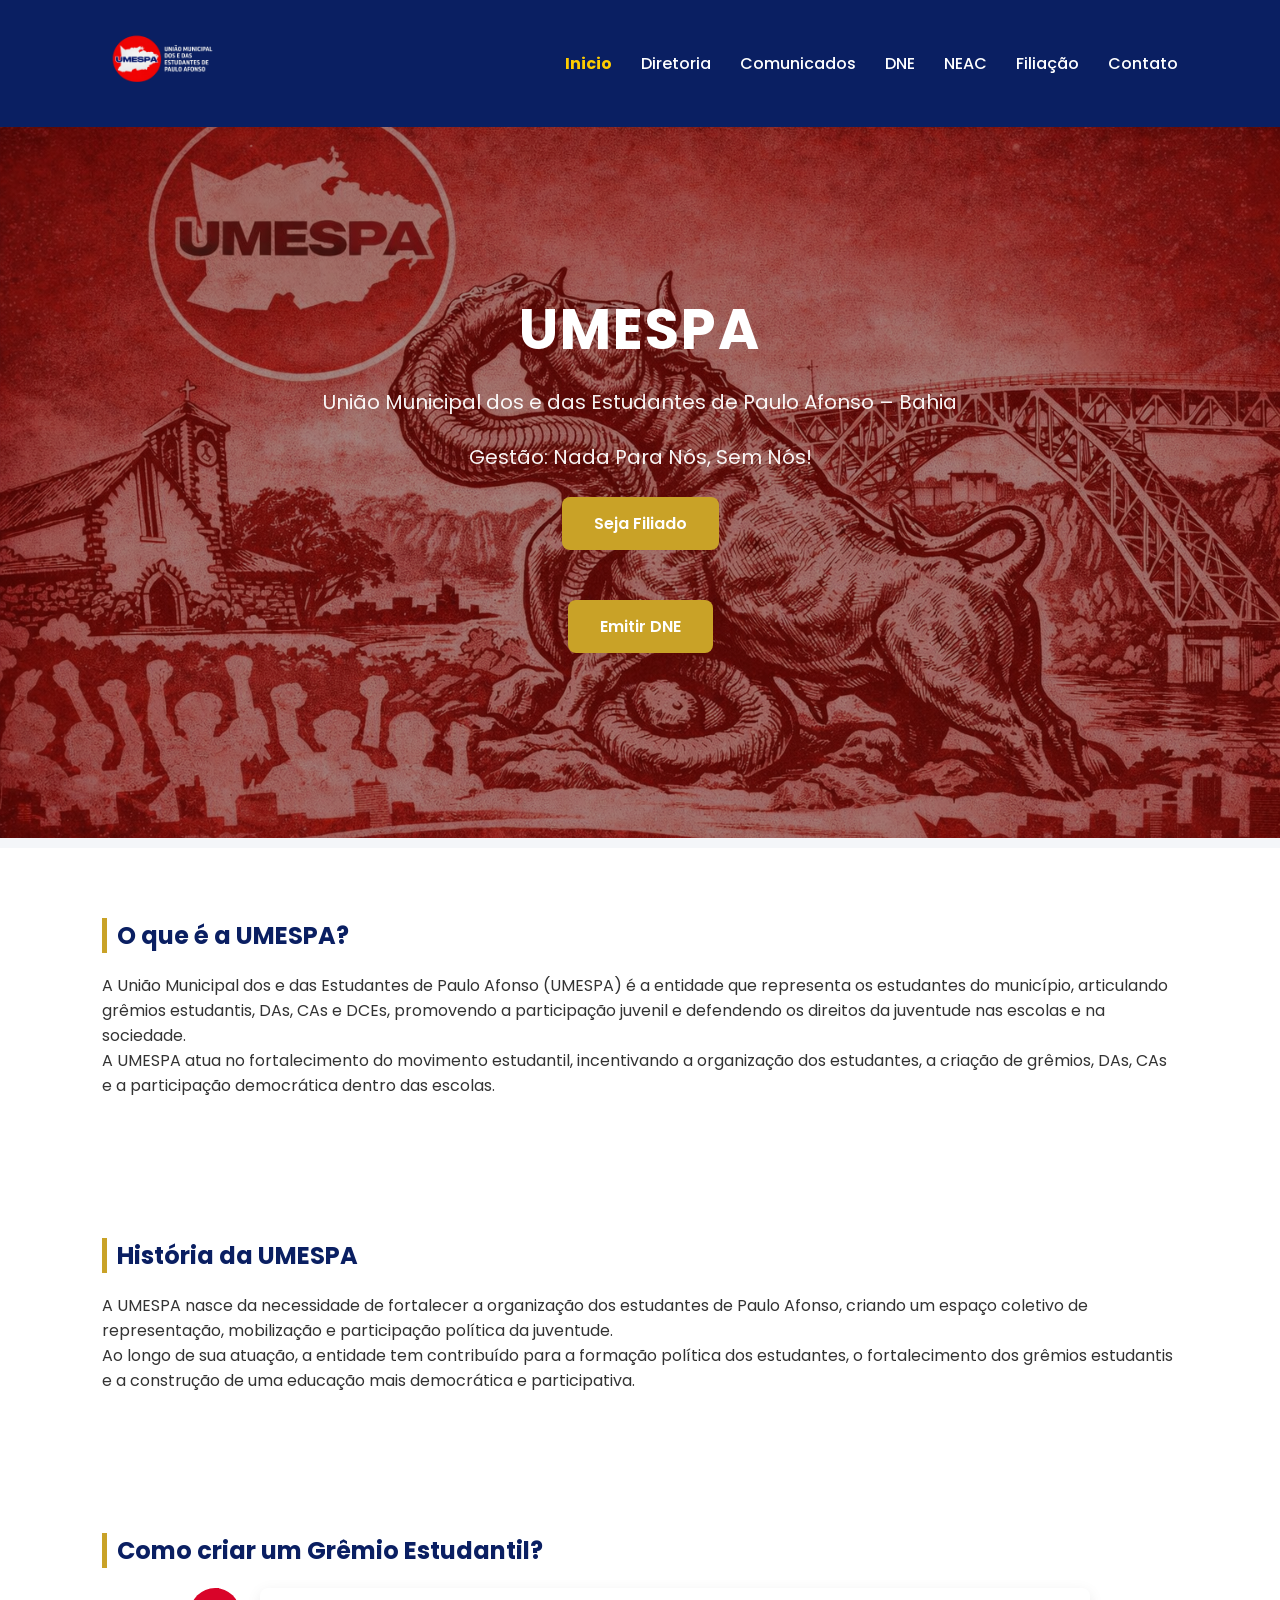
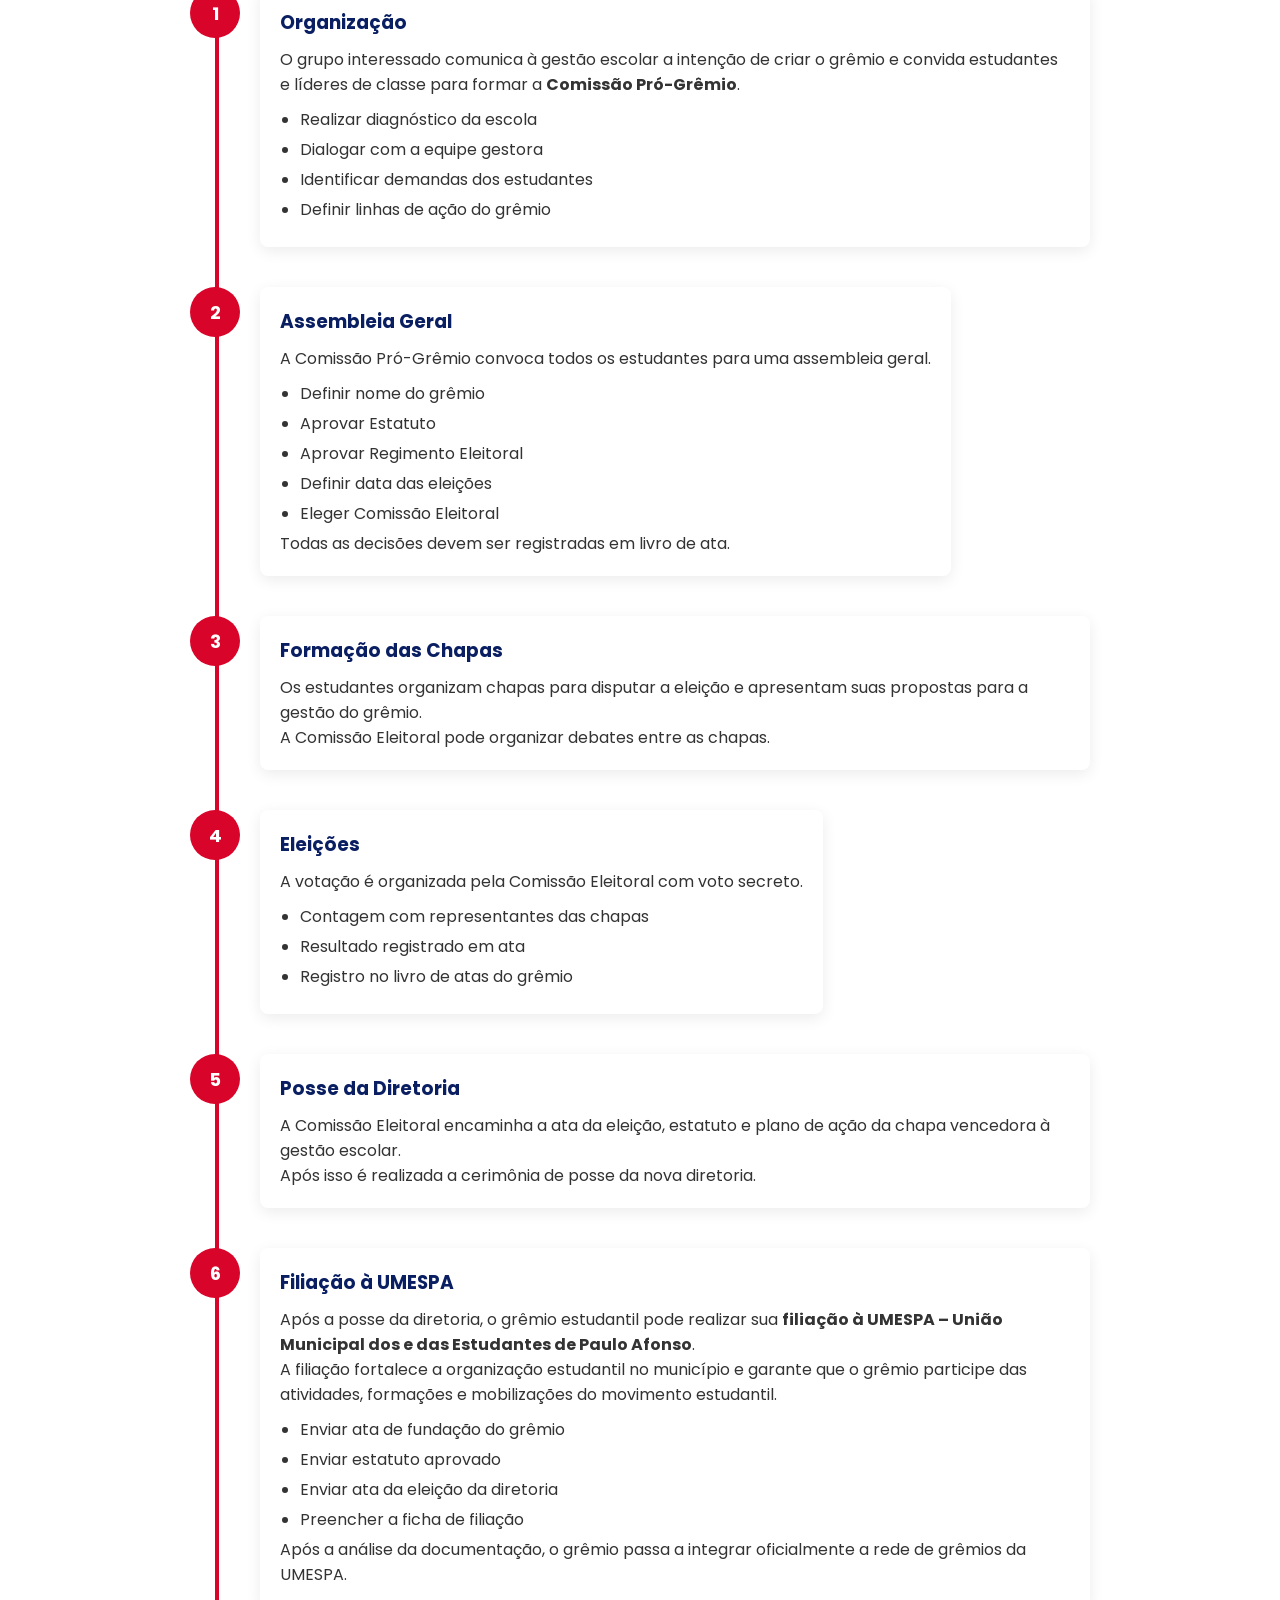
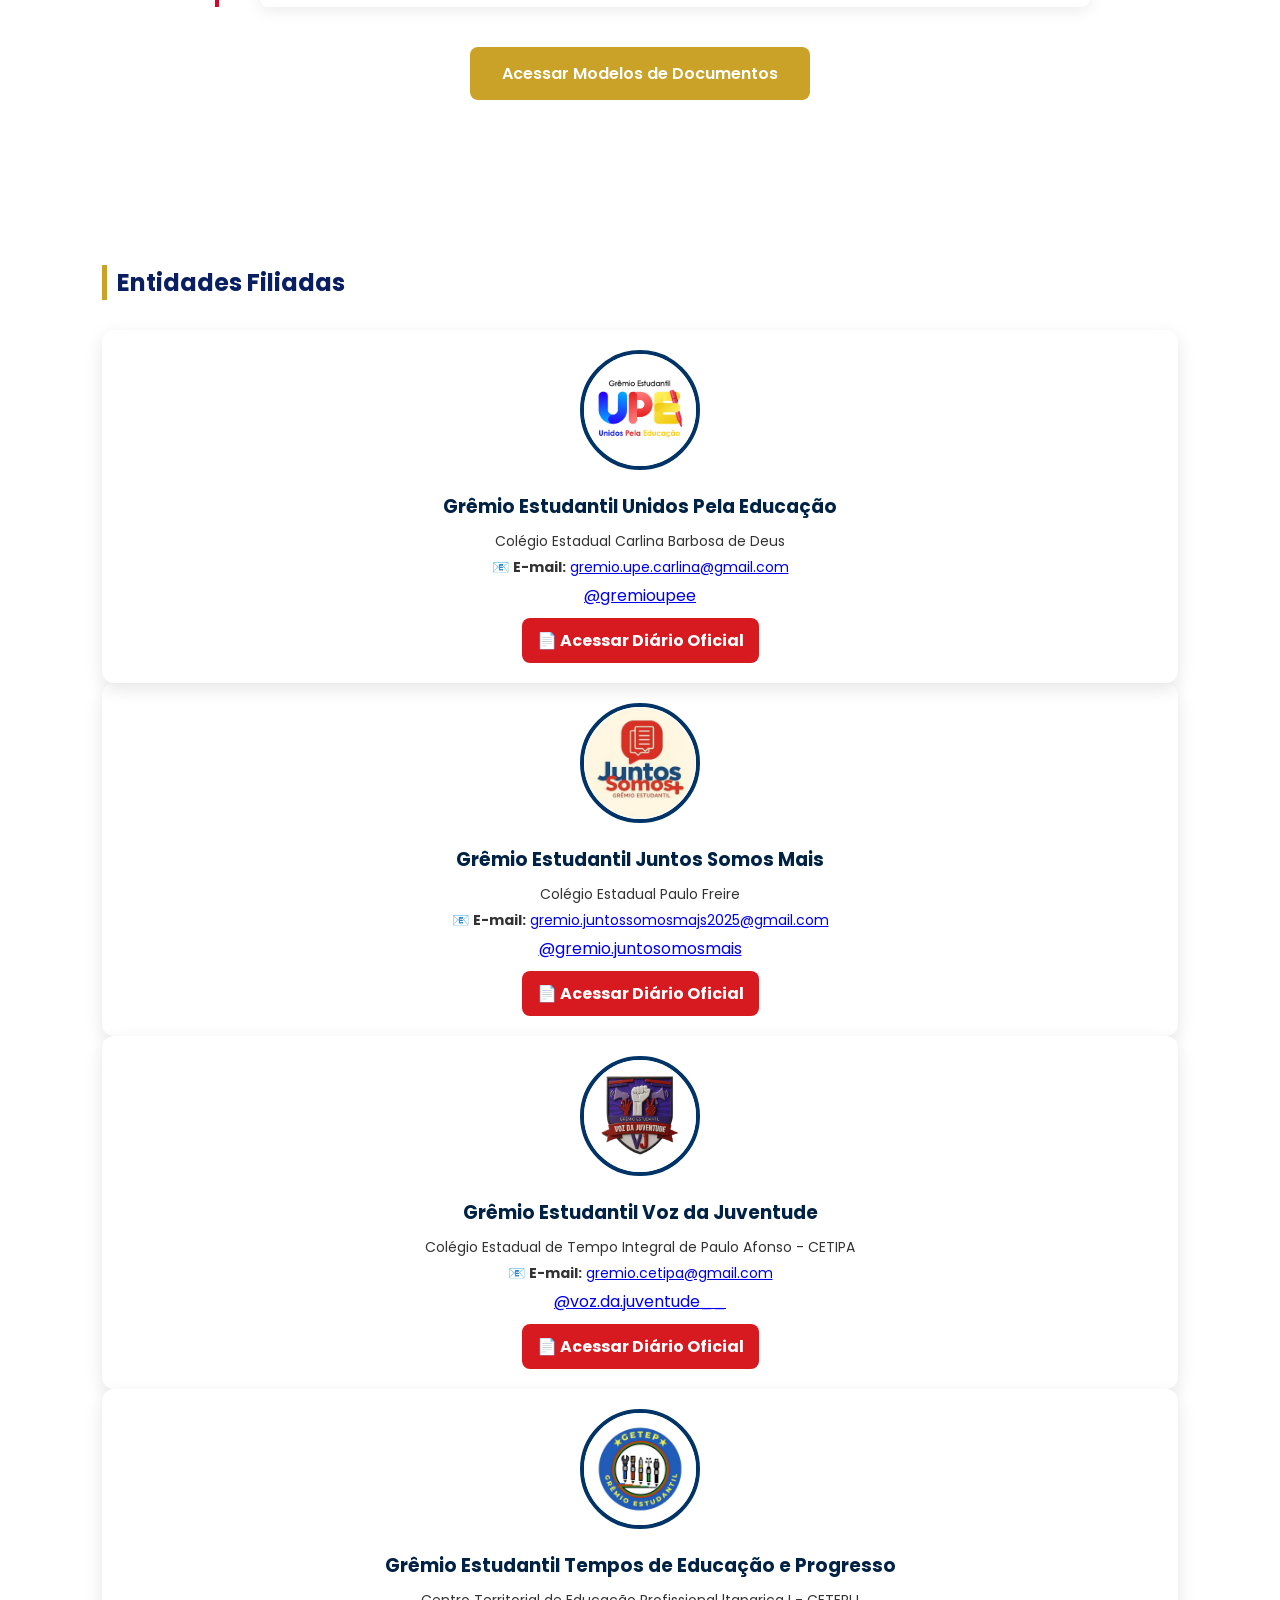
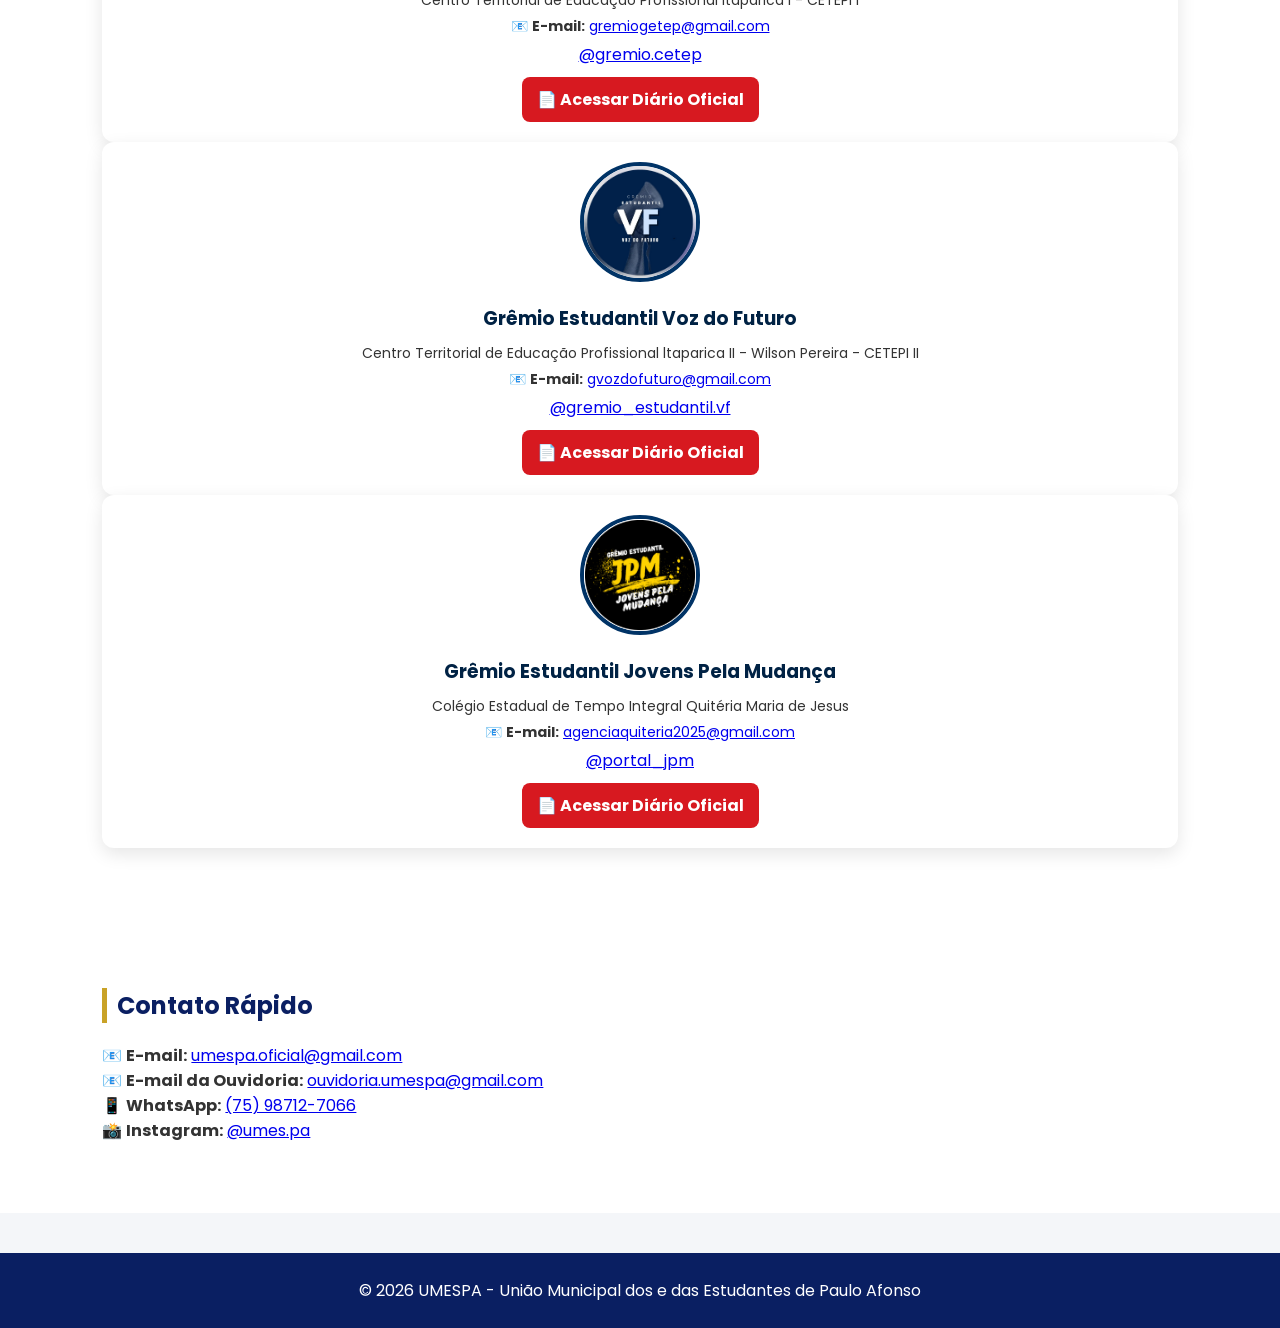
==== commit c61fce86: "Update index.html" ====
--- a/index.html
+++ b/index.html
@@ -219,6 +219,7 @@
 <p>Colégio Estadual Carlina Barbosa de Deus</p>
    <p>📧 <strong>E-mail:</strong> <a href="mailto:gremio.upe.carlina@gmail.com">gremio.upe.carlina@gmail.com</a></p>
    <a href="https://www.instagram.com/gremioupee?igsh=MWk1cWFmMnk0NDV5MA=="_blank">@gremioupee</a>
+     <br>
      <a href="https://drive.google.com/drive/folders/1FcmVGkftP4BB7TOz0sM88jMMV_ixowqL" target="_blank" class="btn-diario">
     📄 Acessar Diário Oficial
   </a>
@@ -231,6 +232,10 @@
 <p>Colégio Estadual Paulo Freire</p>
    <p>📧 <strong>E-mail:</strong> <a href="mailto:gremio.juntossomosmajs2025@gmail.com">gremio.juntossomosmajs2025@gmail.com</a></p>
    <a href="https://www.instagram.com/gremio.juntosomosmais?igsh=MWliMzY1czZreWRsOA==" target="_blank">@gremio.juntosomosmais</a>
+     <br>
+     <a href="https://drive.google.com/SEU-LINK" target="_blank" class="btn-diario">
+    📄 Acessar Diário Oficial
+  </a>
 </div>
 </div>
 
@@ -240,6 +245,10 @@
 <p>Colégio Estadual de Tempo Integral de Paulo Afonso - CETIPA</p>
    <p>📧 <strong>E-mail:</strong> <a href="mailto:gremio.cetipa@gmail.com">gremio.cetipa@gmail.com</a></p>
    <a href="https://www.instagram.com/voz.da.juventude__?igsh=MTh0eWkzMjRuYndyZA==" target="_blank">@voz.da.juventude__</a>
+         <br>
+     <a href="https://drive.google.com/SEU-LINK" target="_blank" class="btn-diario">
+    📄 Acessar Diário Oficial
+  </a>
 </div>
 </div>
 
@@ -250,6 +259,10 @@
 - CETEPI I</p>
    <p>📧 <strong>E-mail:</strong> <a href="mailto:gremiogetep@gmail.com">gremiogetep@gmail.com</a></p>
    <a href="https://www.instagram.com/gremio.cetep?igsh=MWd2aXA4cms0cXJuZA==" target="_blank">@gremio.cetep</a>
+         <br>
+     <a href="https://drive.google.com/SEU-LINK" target="_blank" class="btn-diario">
+    📄 Acessar Diário Oficial
+  </a>
 </div>
 </div>
 
@@ -259,6 +272,10 @@
 <p>Centro Territorial de Educação Profissional ltaparica II - Wilson Pereira - CETEPI II</p>
    <p>📧 <strong>E-mail:</strong> <a href="mailto:gvozdofuturo@gmail.com">gvozdofuturo@gmail.com</a></p>
    <a href="https://www.instagram.com/gremio_estudantil.vf?igsh=M3ZjZ3E2Nngxdjhi" target="_blank">@gremio_estudantil.vf</a>
+         <br>
+     <a href="https://drive.google.com/SEU-LINK" target="_blank" class="btn-diario">
+    📄 Acessar Diário Oficial
+  </a>
 </div>
 </div>
 
@@ -268,6 +285,10 @@
 <p>Colégio Estadual de Tempo Integral Quitéria Maria de Jesus</p>
    <p>📧 <strong>E-mail:</strong> <a href="mailto:agenciaquiteria2025@gmail.com">agenciaquiteria2025@gmail.com</a></p>
    <a href="https://www.instagram.com/portal_jpm?igsh=MThoc2c3dThia3p6cg==" target="_blank">@portal_jpm</a>
+         <br>
+     <a href="https://drive.google.com/SEU-LINK" target="_blank" class="btn-diario">
+    📄 Acessar Diário Oficial
+  </a>
 </div>
 </div>
 
--- a/style.css
+++ b/style.css
@@ -342,3 +342,26 @@
 tr:hover{
 background:#f5f5f5;
 }
+
+.entidade-card {
+  background: #fff;
+  padding: 20px;
+  border-radius: 12px;
+  box-shadow: 0 4px 10px rgba(0,0,0,0.1);
+  text-align: center;
+}
+
+.btn-diario {
+  display: inline-block;
+  margin-top: 10px;
+  padding: 10px 15px;
+  background: #d71920;
+  color: white;
+  text-decoration: none;
+  border-radius: 8px;
+  font-weight: bold;
+}
+
+.btn-diario:hover {
+  background: #b5161c;
+}
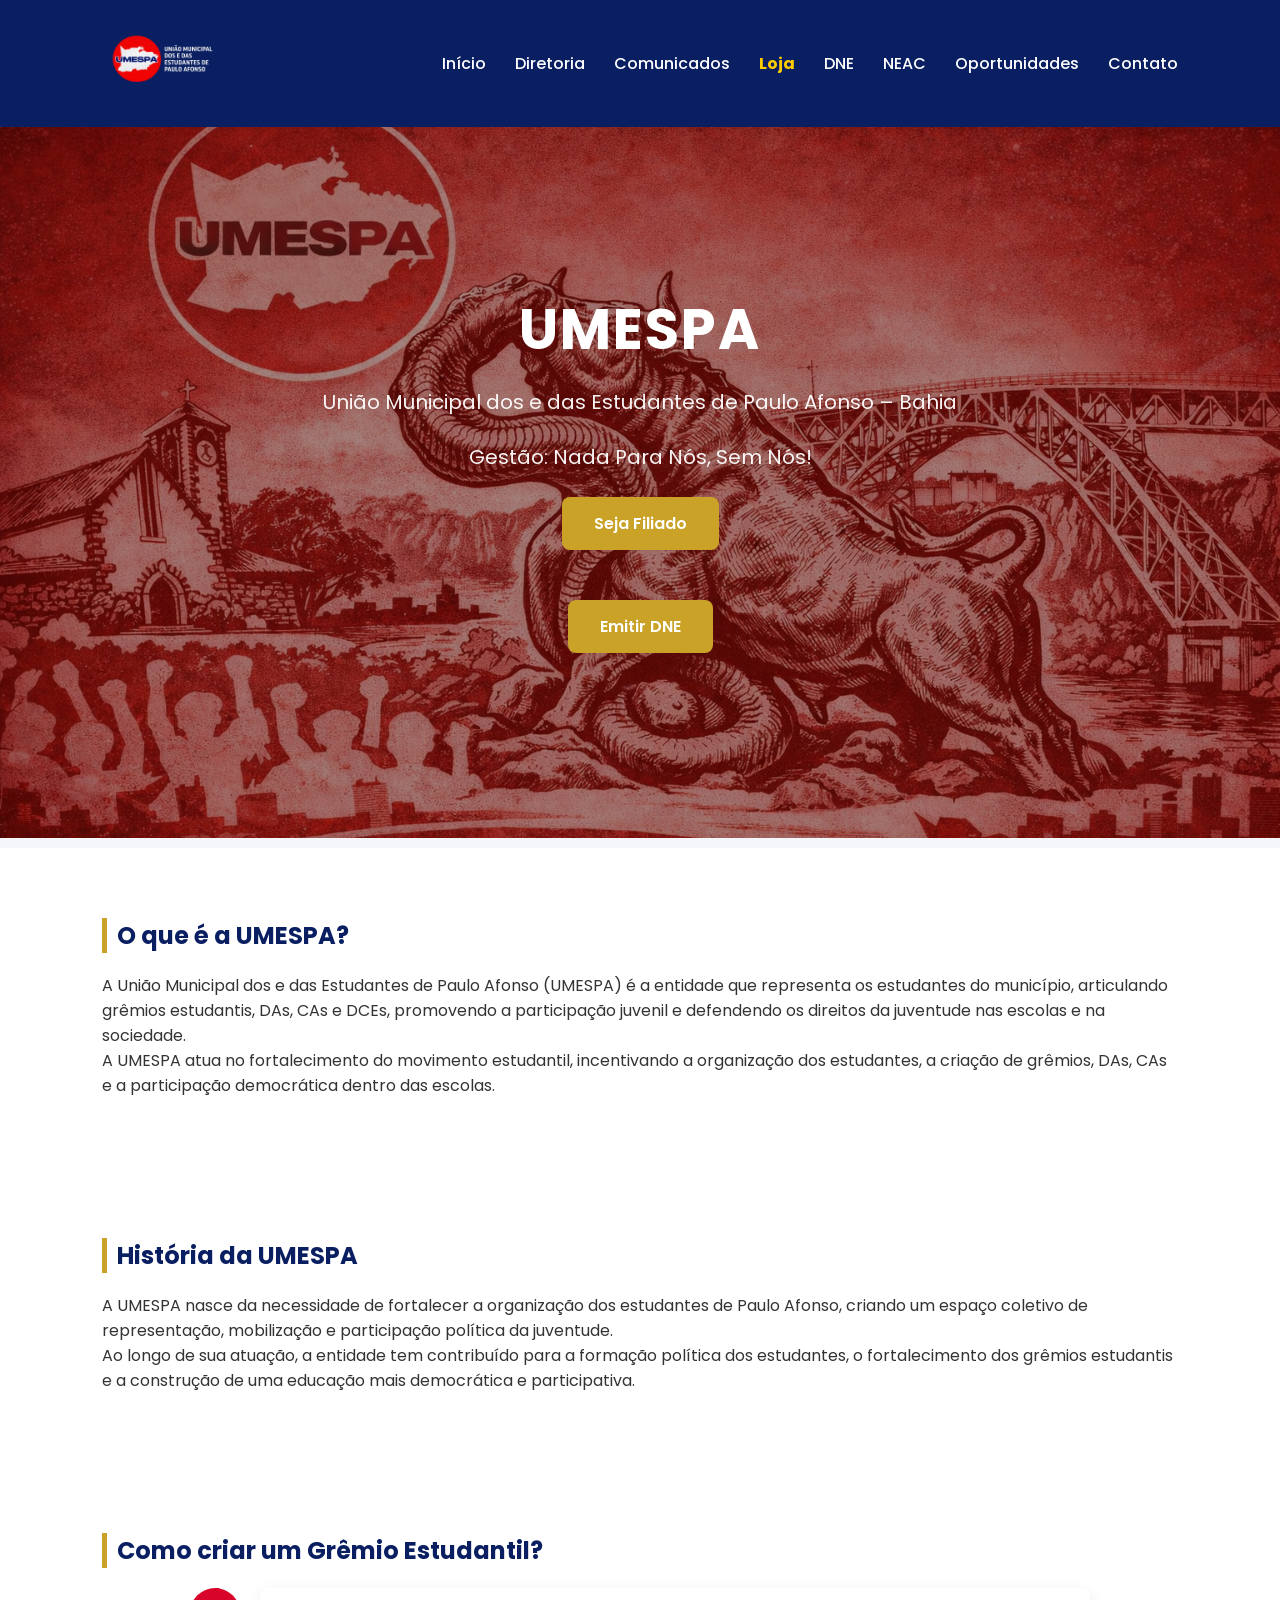
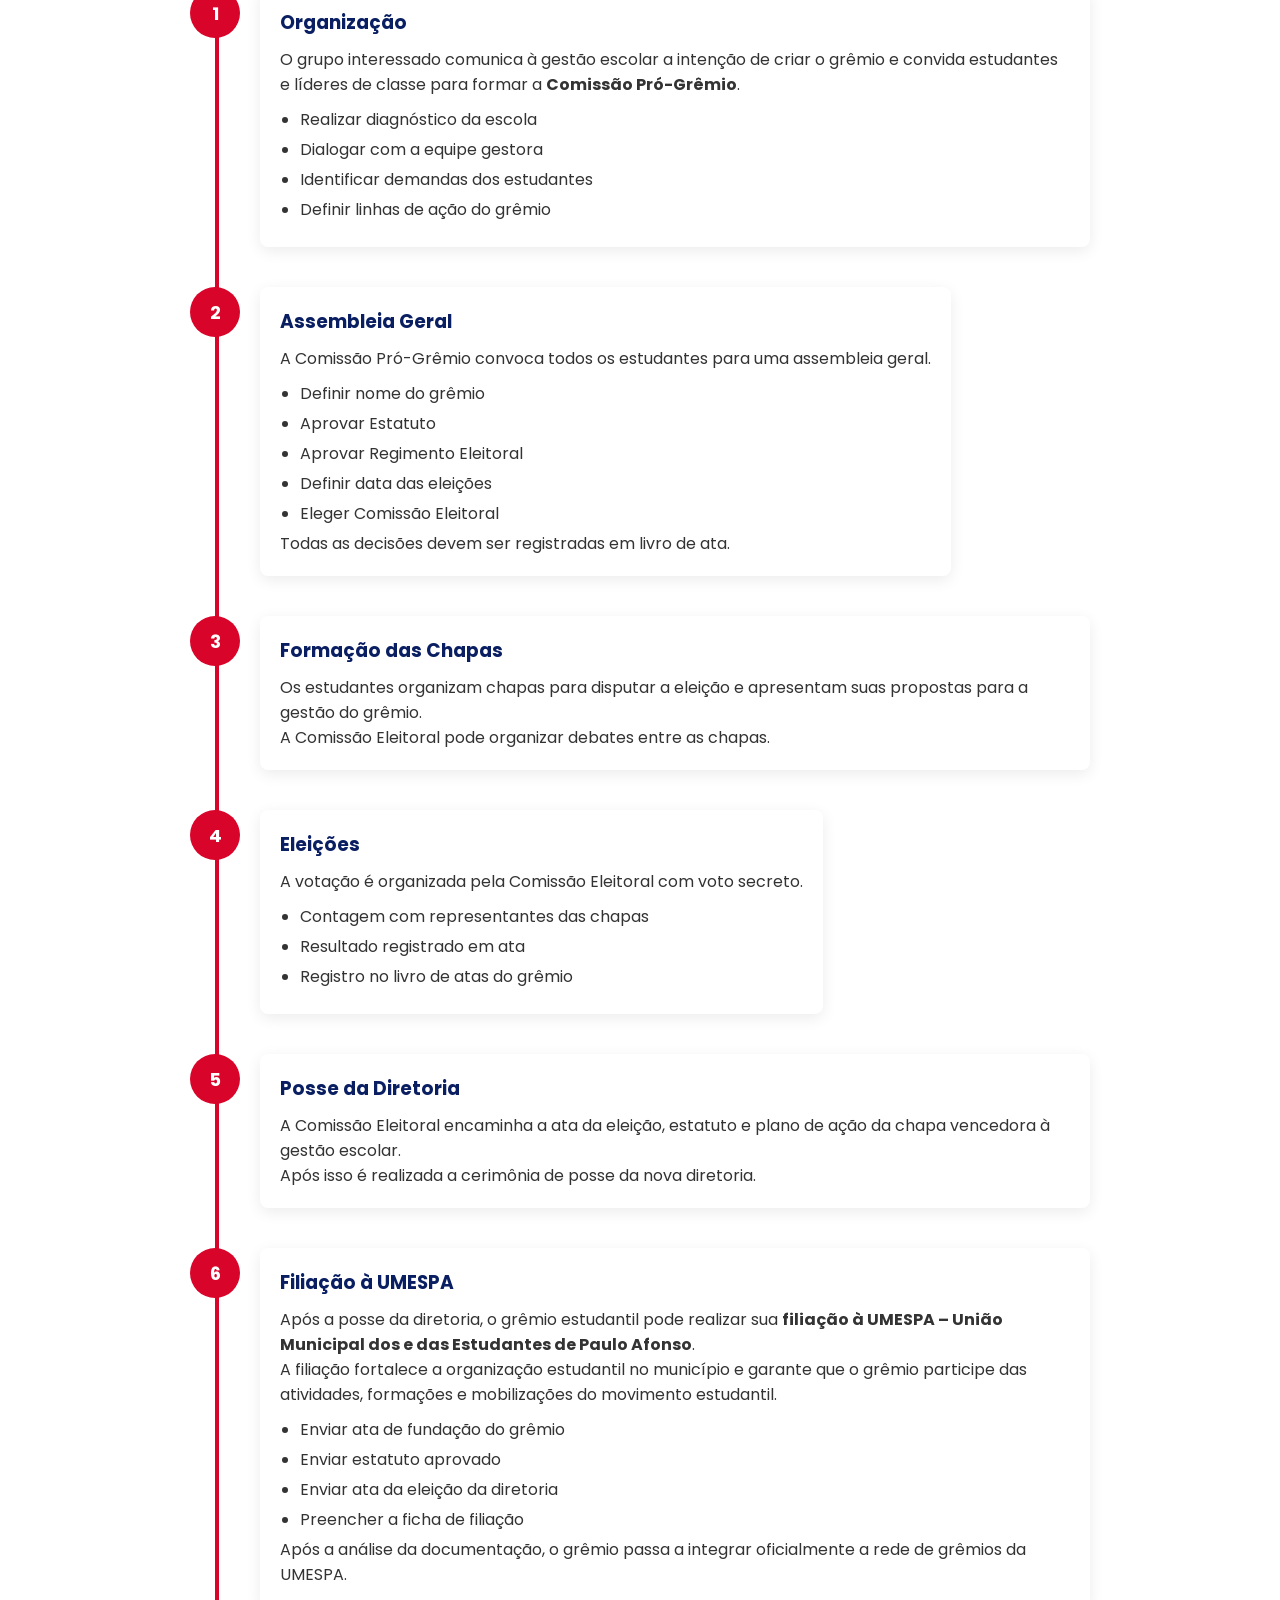
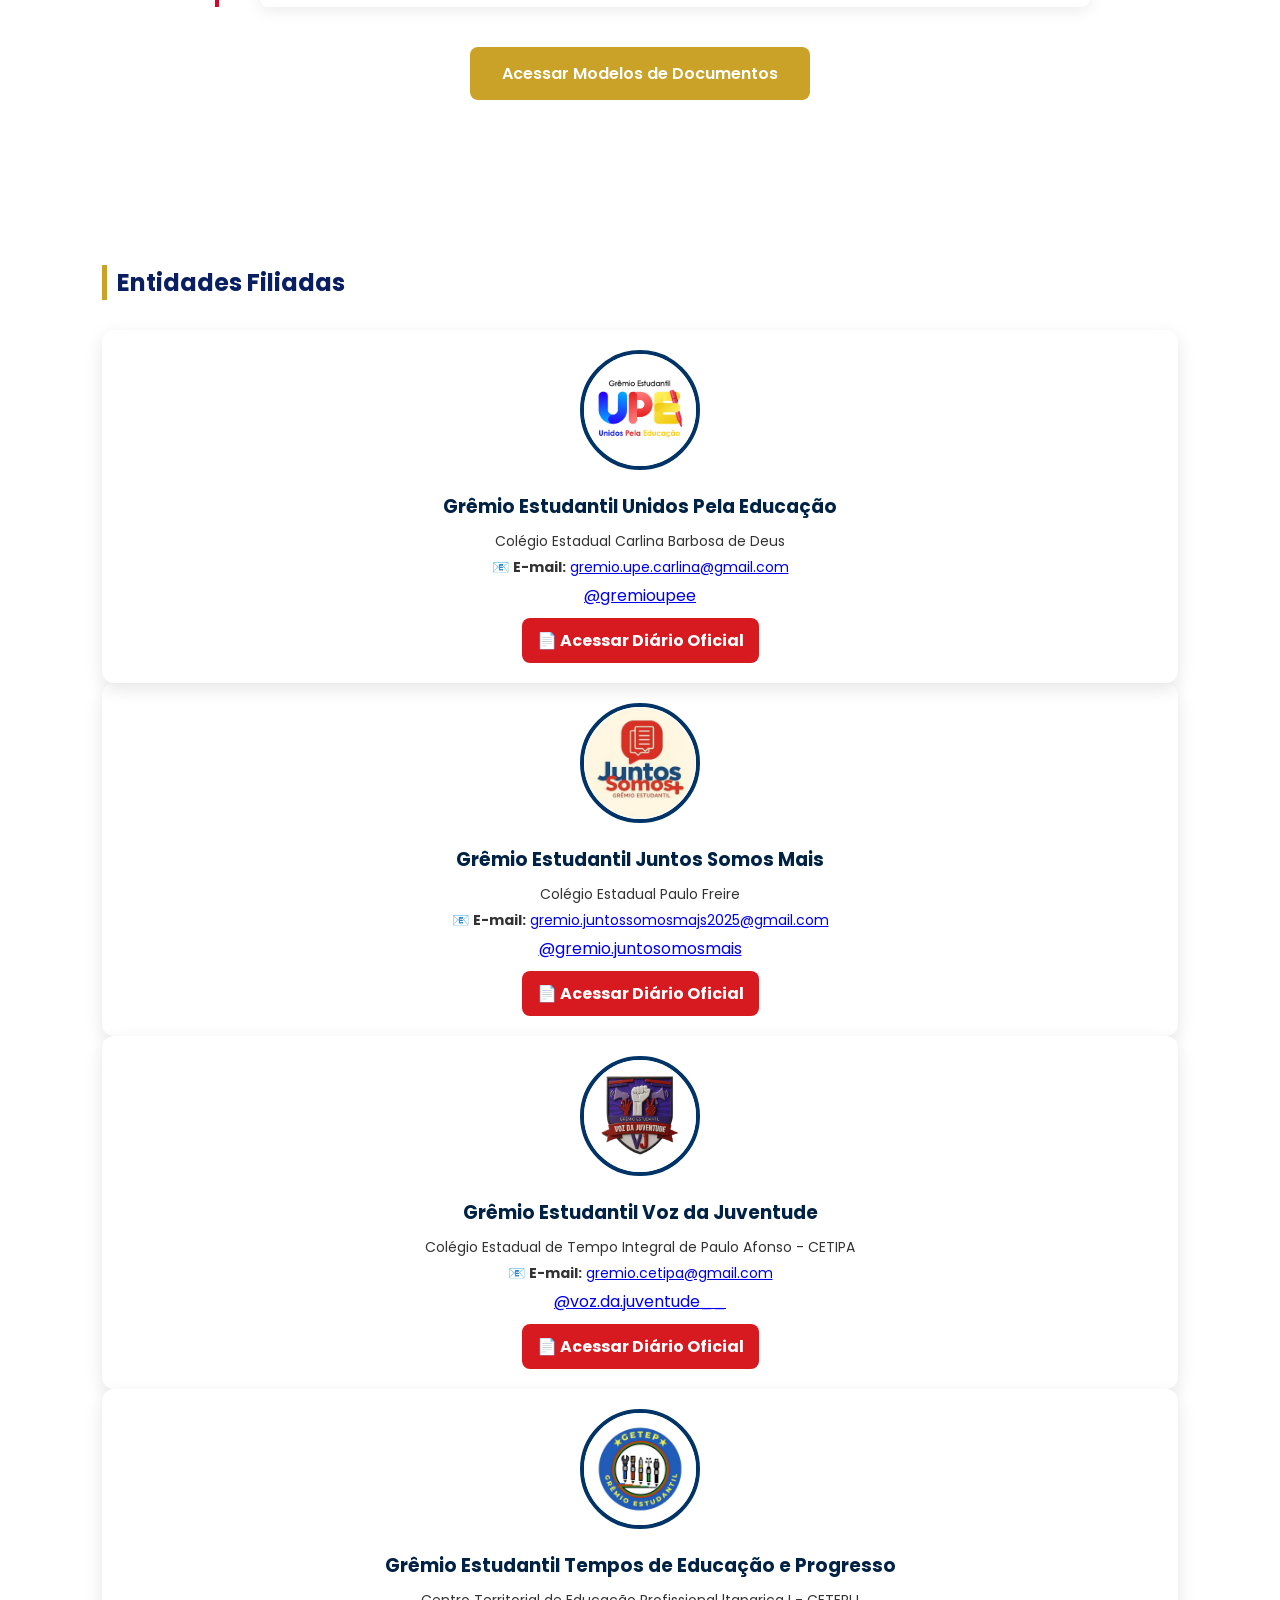
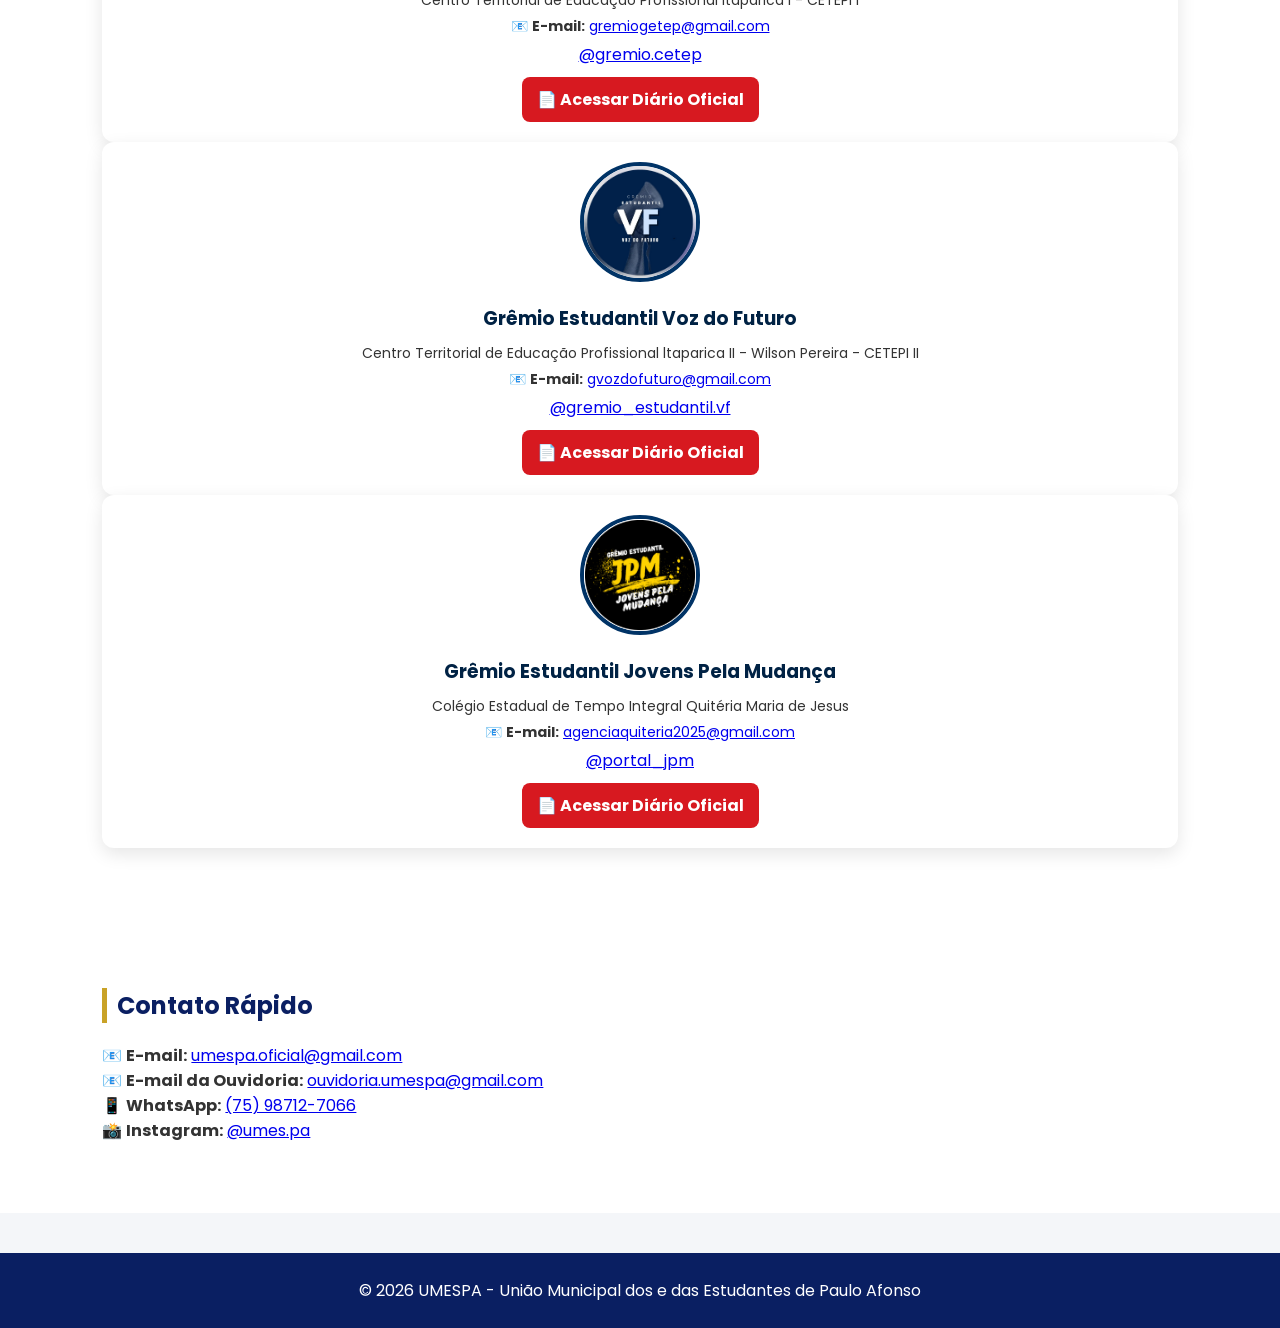
==== commit 4471ab8b: "Update index.html" ====
--- a/index.html
+++ b/index.html
@@ -19,13 +19,14 @@
 <img src="img/logo.png">
 </div>
 
-<nav>
-<a href="index.html" class="active">Inicio</a>
+<nav class="menu">
+<a href="index.html">Início</a>
 <a href="diretoria.html">Diretoria</a>
 <a href="comunicados.html">Comunicados</a>
+<a href="loja.html" class="active">Loja</a>
 <a href="dne.html">DNE</a>
-     <a href="neac.html">NEAC</a>
-<a href="filiacao.html">Filiação</a>
+<a href="neac.html">NEAC</a>
+<a href="oportunidades.html">Oportunidades</a>
 <a href="contatos.html">Contato</a>
 </nav>
 
--- a/style.css
+++ b/style.css
@@ -362,6 +362,29 @@
   font-weight: bold;
 }
 
+.ouvidoria-box {
+  background: #f5f5f5;
+  padding: 25px;
+  border-radius: 12px;
+  text-align: center;
+  margin-top: 30px;
+}
+
+.btn-ouvidoria {
+  display: inline-block;
+  margin-top: 15px;
+  padding: 12px 20px;
+  background: #d71920;
+  color: white;
+  font-weight: bold;
+  text-decoration: none;
+  border-radius: 8px;
+}
+
+.btn-ouvidoria:hover {
+  background: #b5161c;
+}
+
 .btn-diario:hover {
   background: #b5161c;
 }
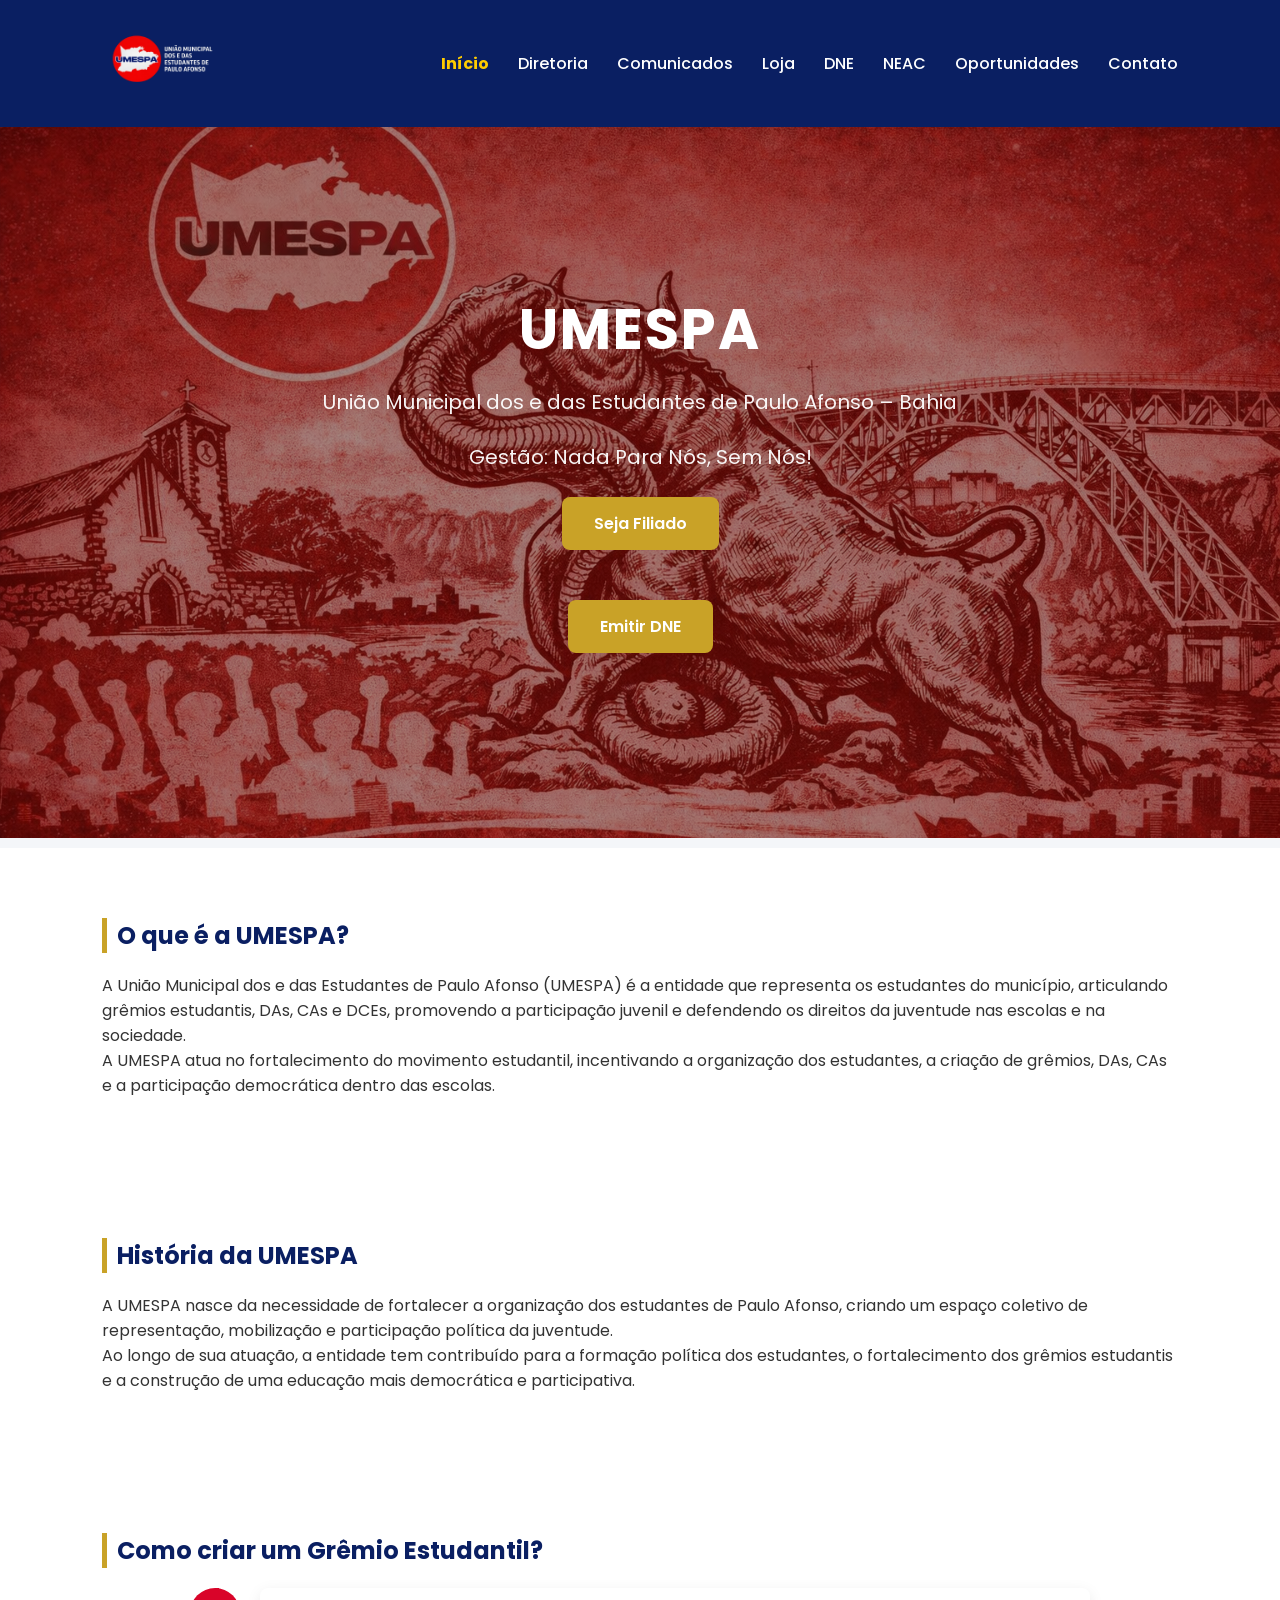
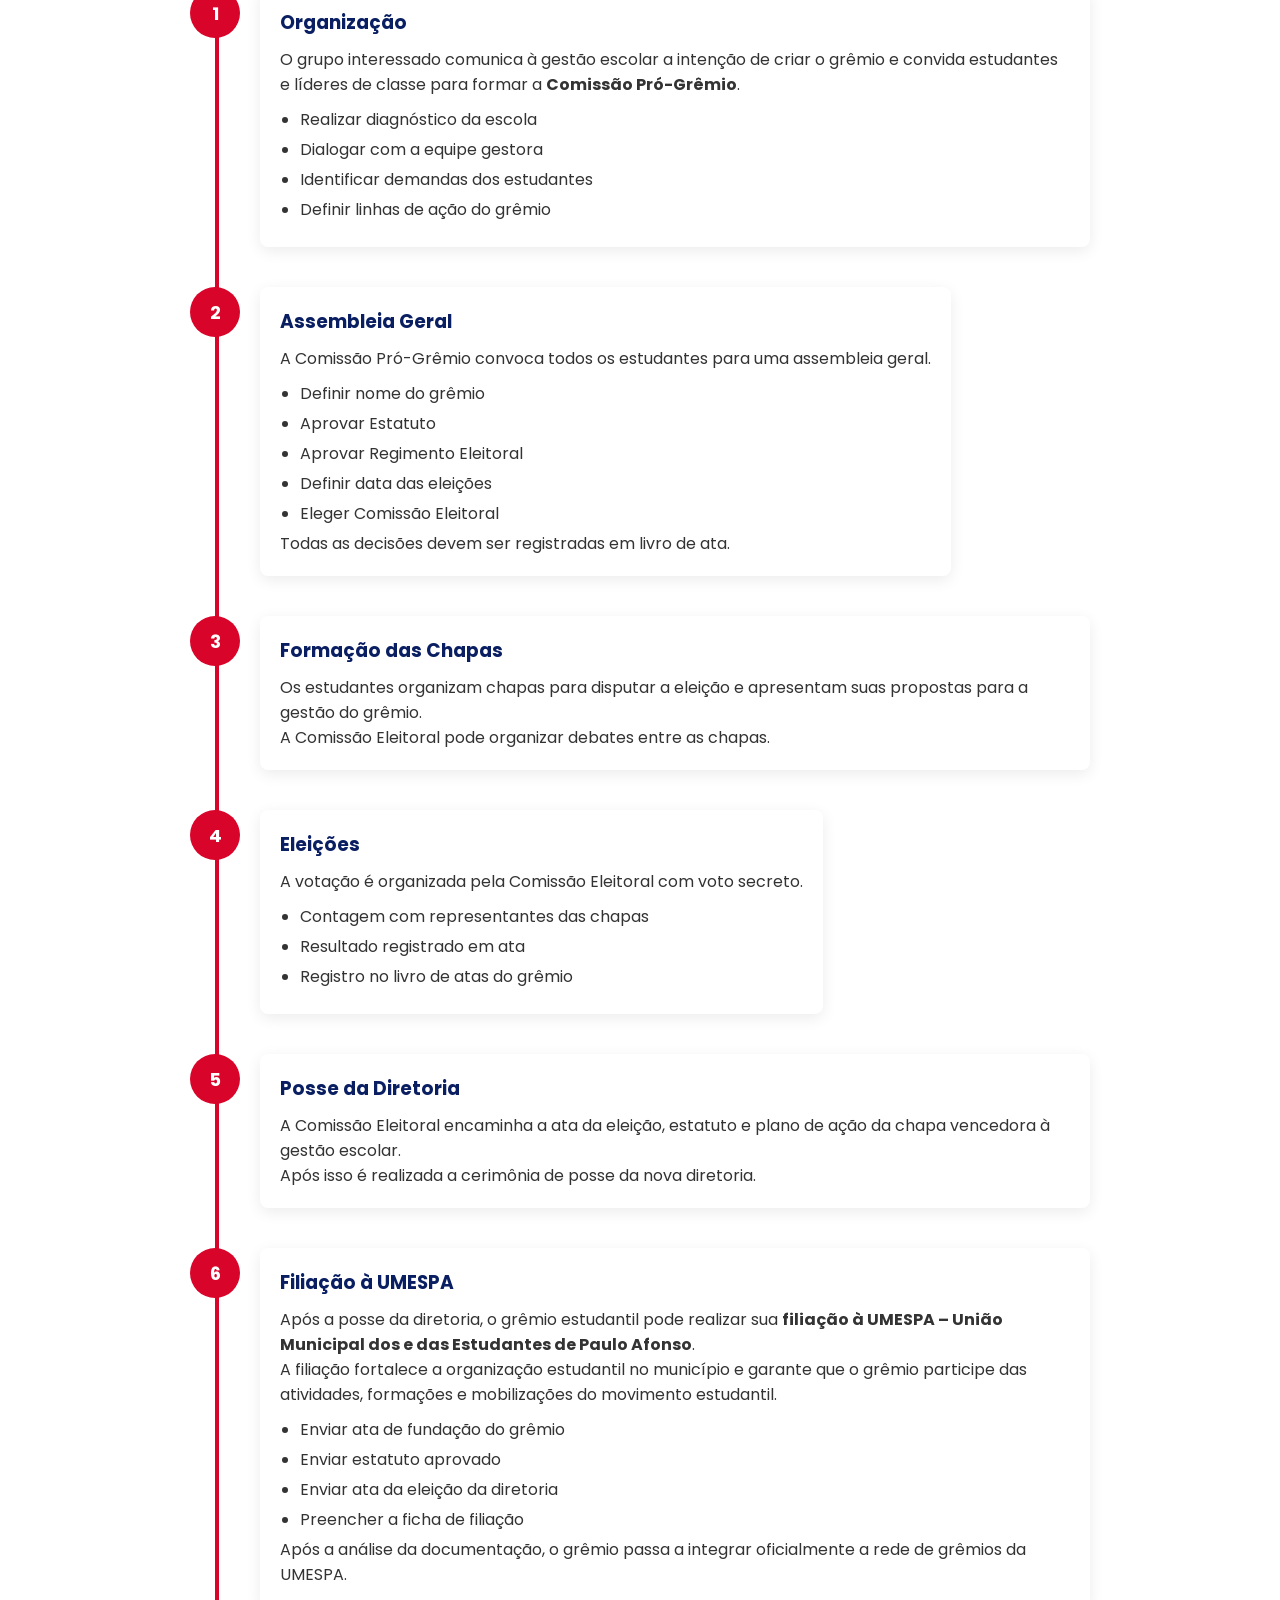
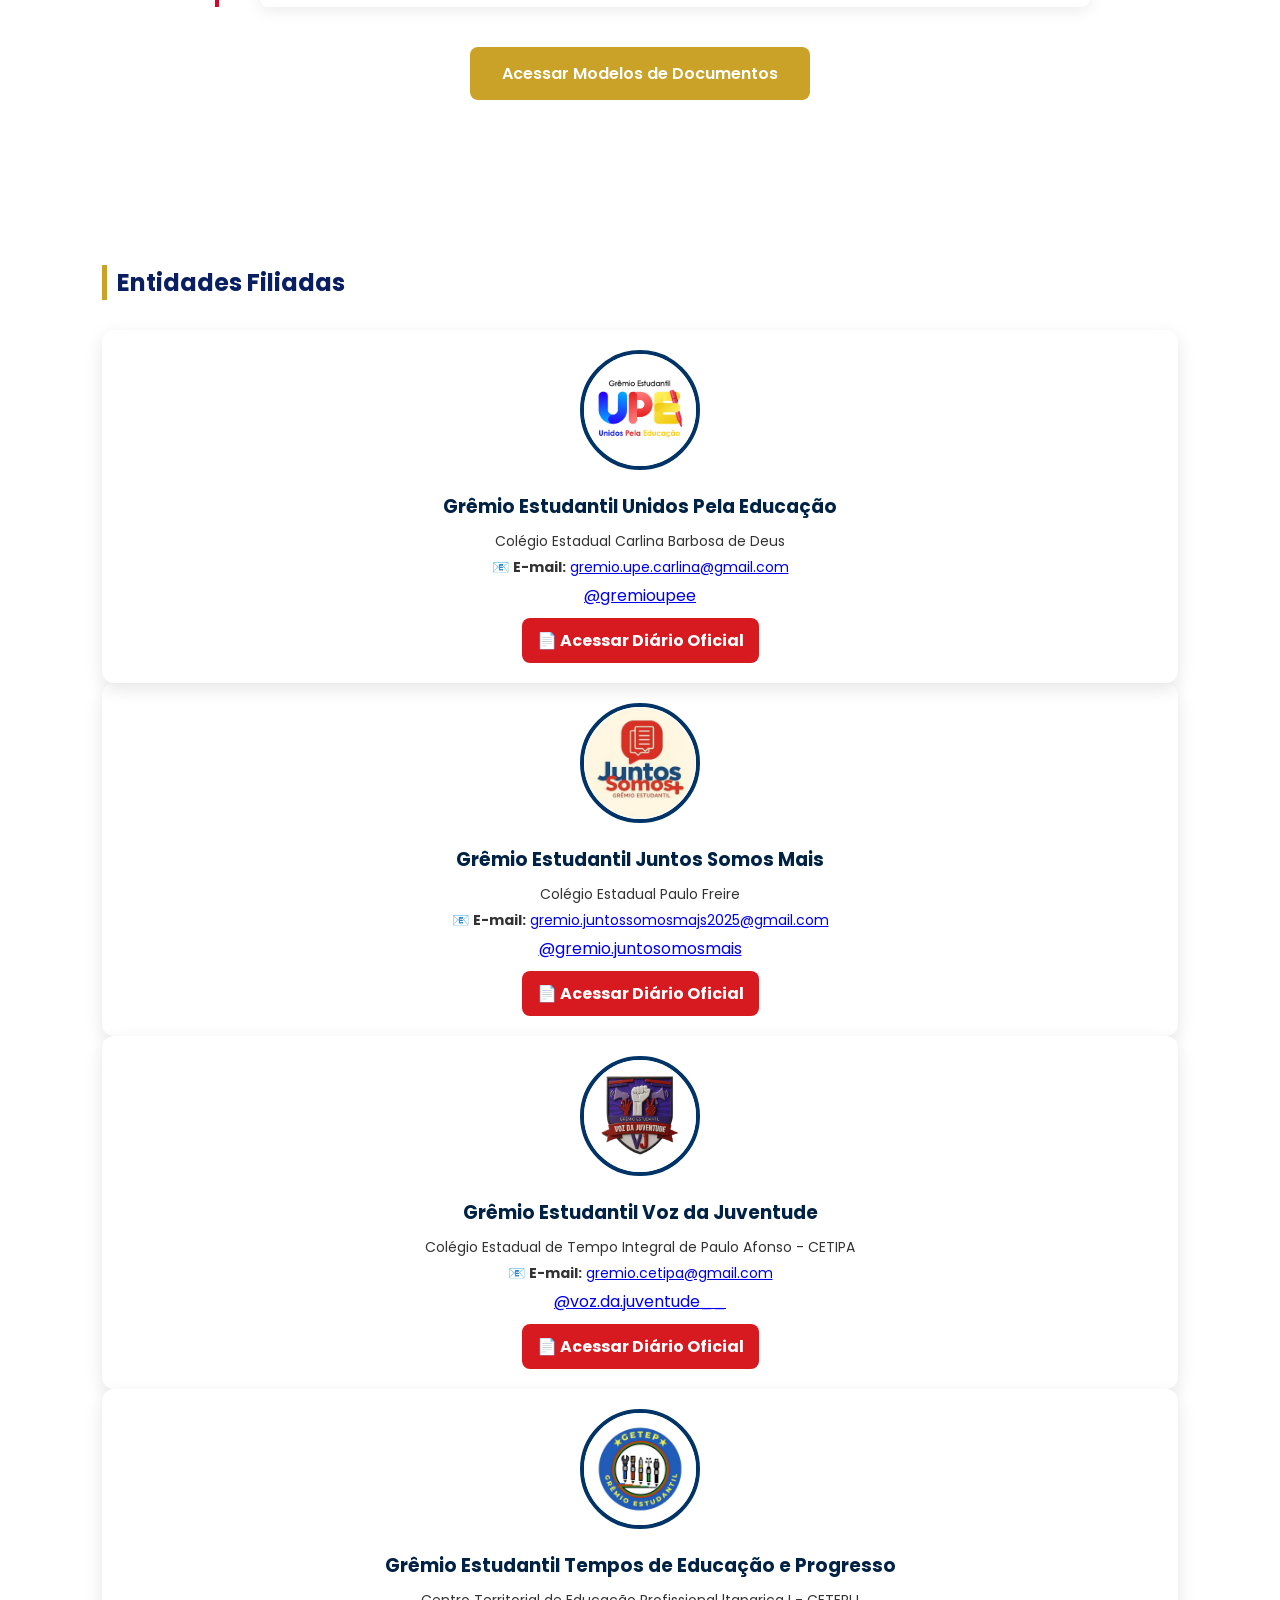
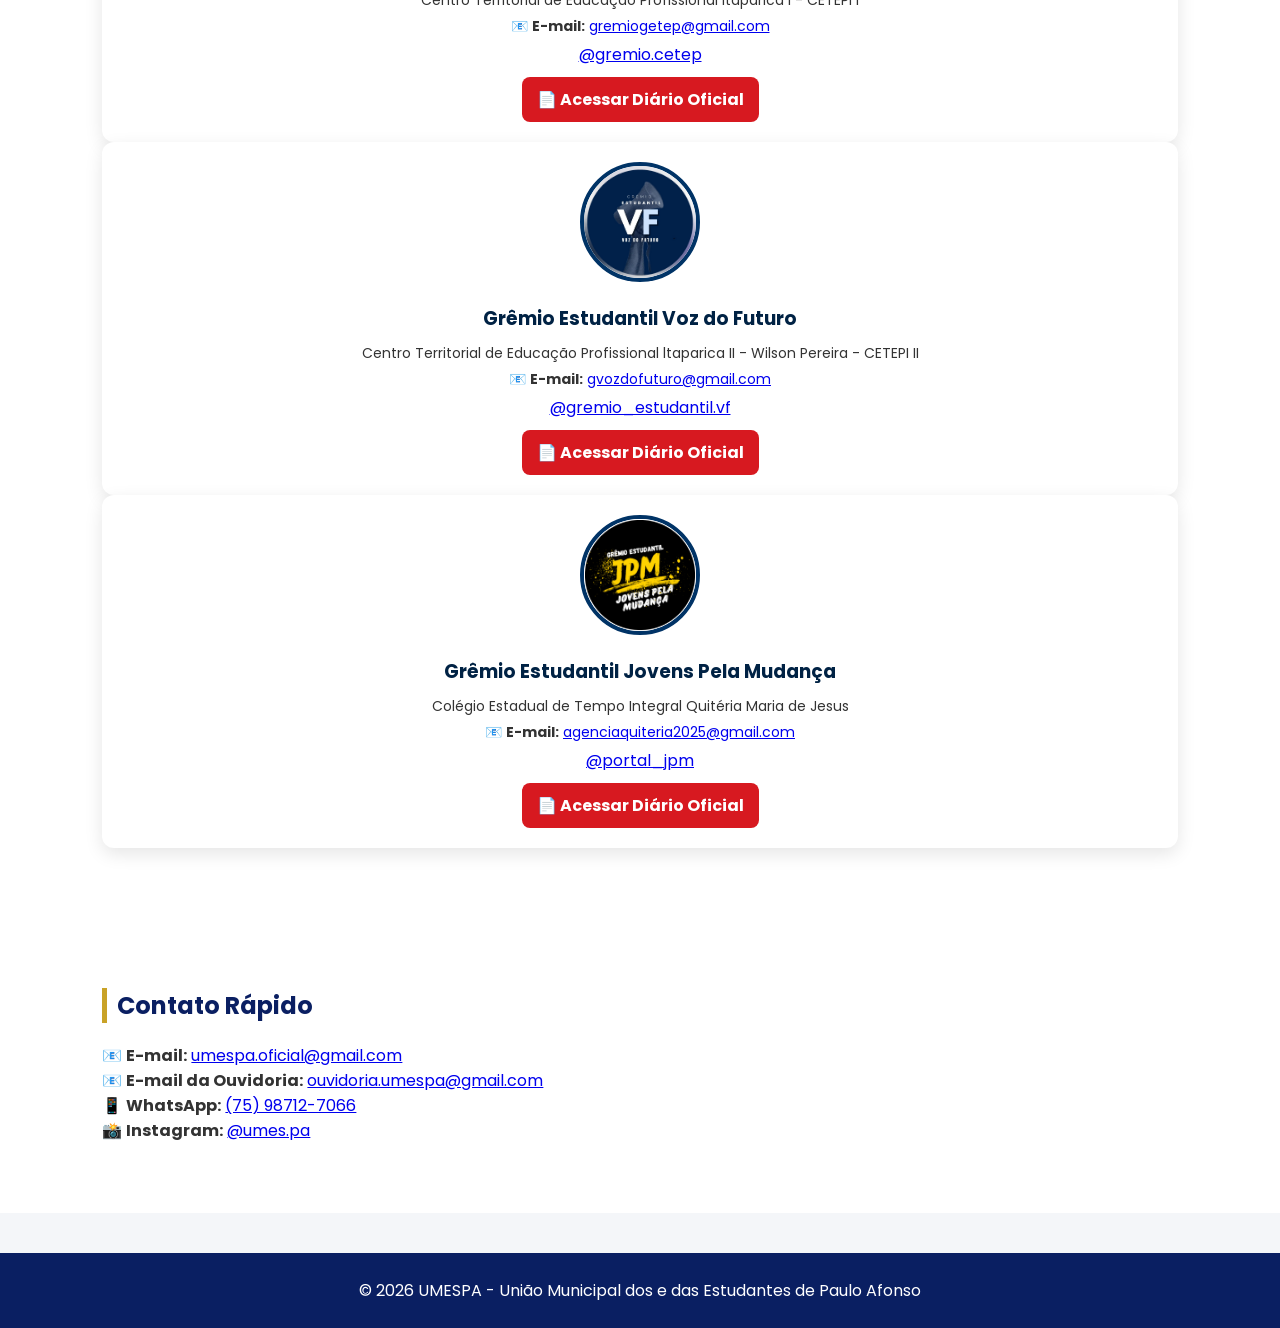
==== commit 3947acc6: "Update index.html" ====
--- a/index.html
+++ b/index.html
@@ -20,10 +20,10 @@
 </div>
 
 <nav class="menu">
-<a href="index.html">Início</a>
+<a href="index.html"class="active">Início</a>
 <a href="diretoria.html">Diretoria</a>
 <a href="comunicados.html">Comunicados</a>
-<a href="loja.html" class="active">Loja</a>
+<a href="loja.html">Loja</a>
 <a href="dne.html">DNE</a>
 <a href="neac.html">NEAC</a>
 <a href="oportunidades.html">Oportunidades</a>
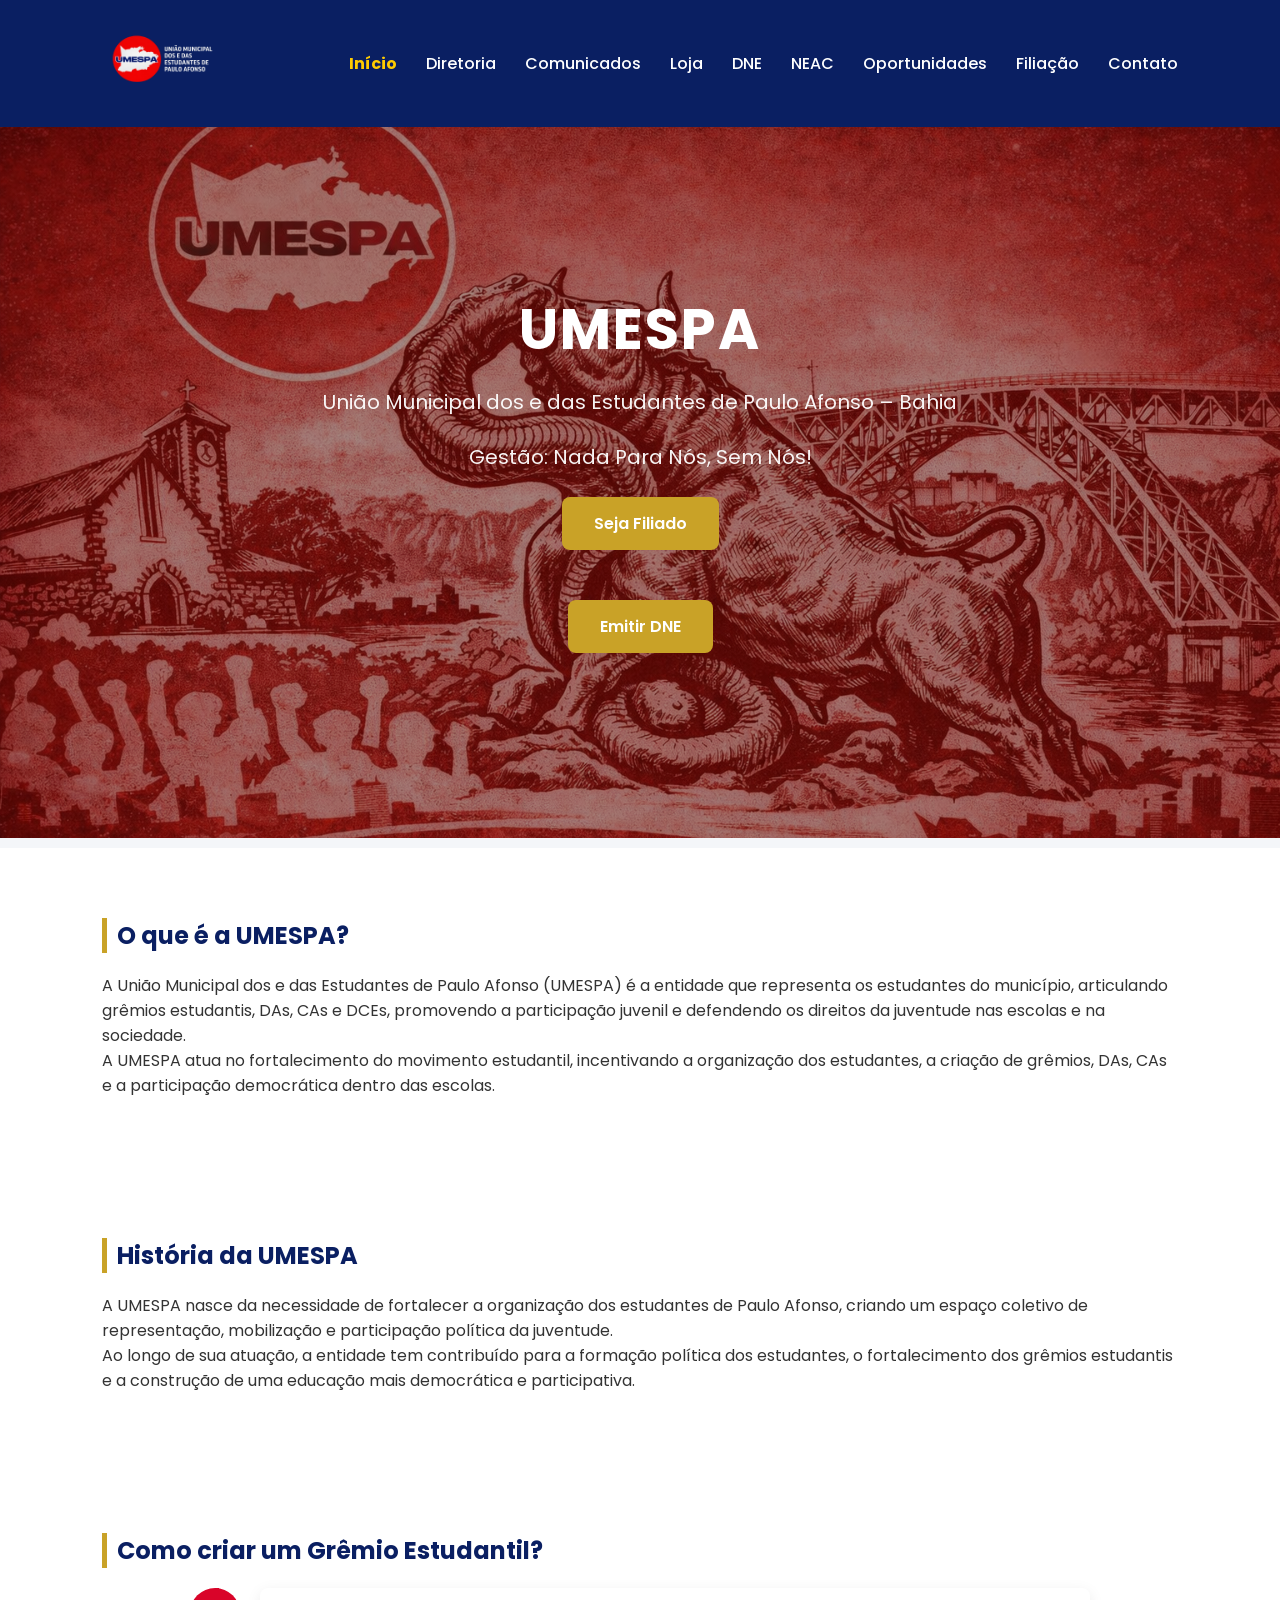
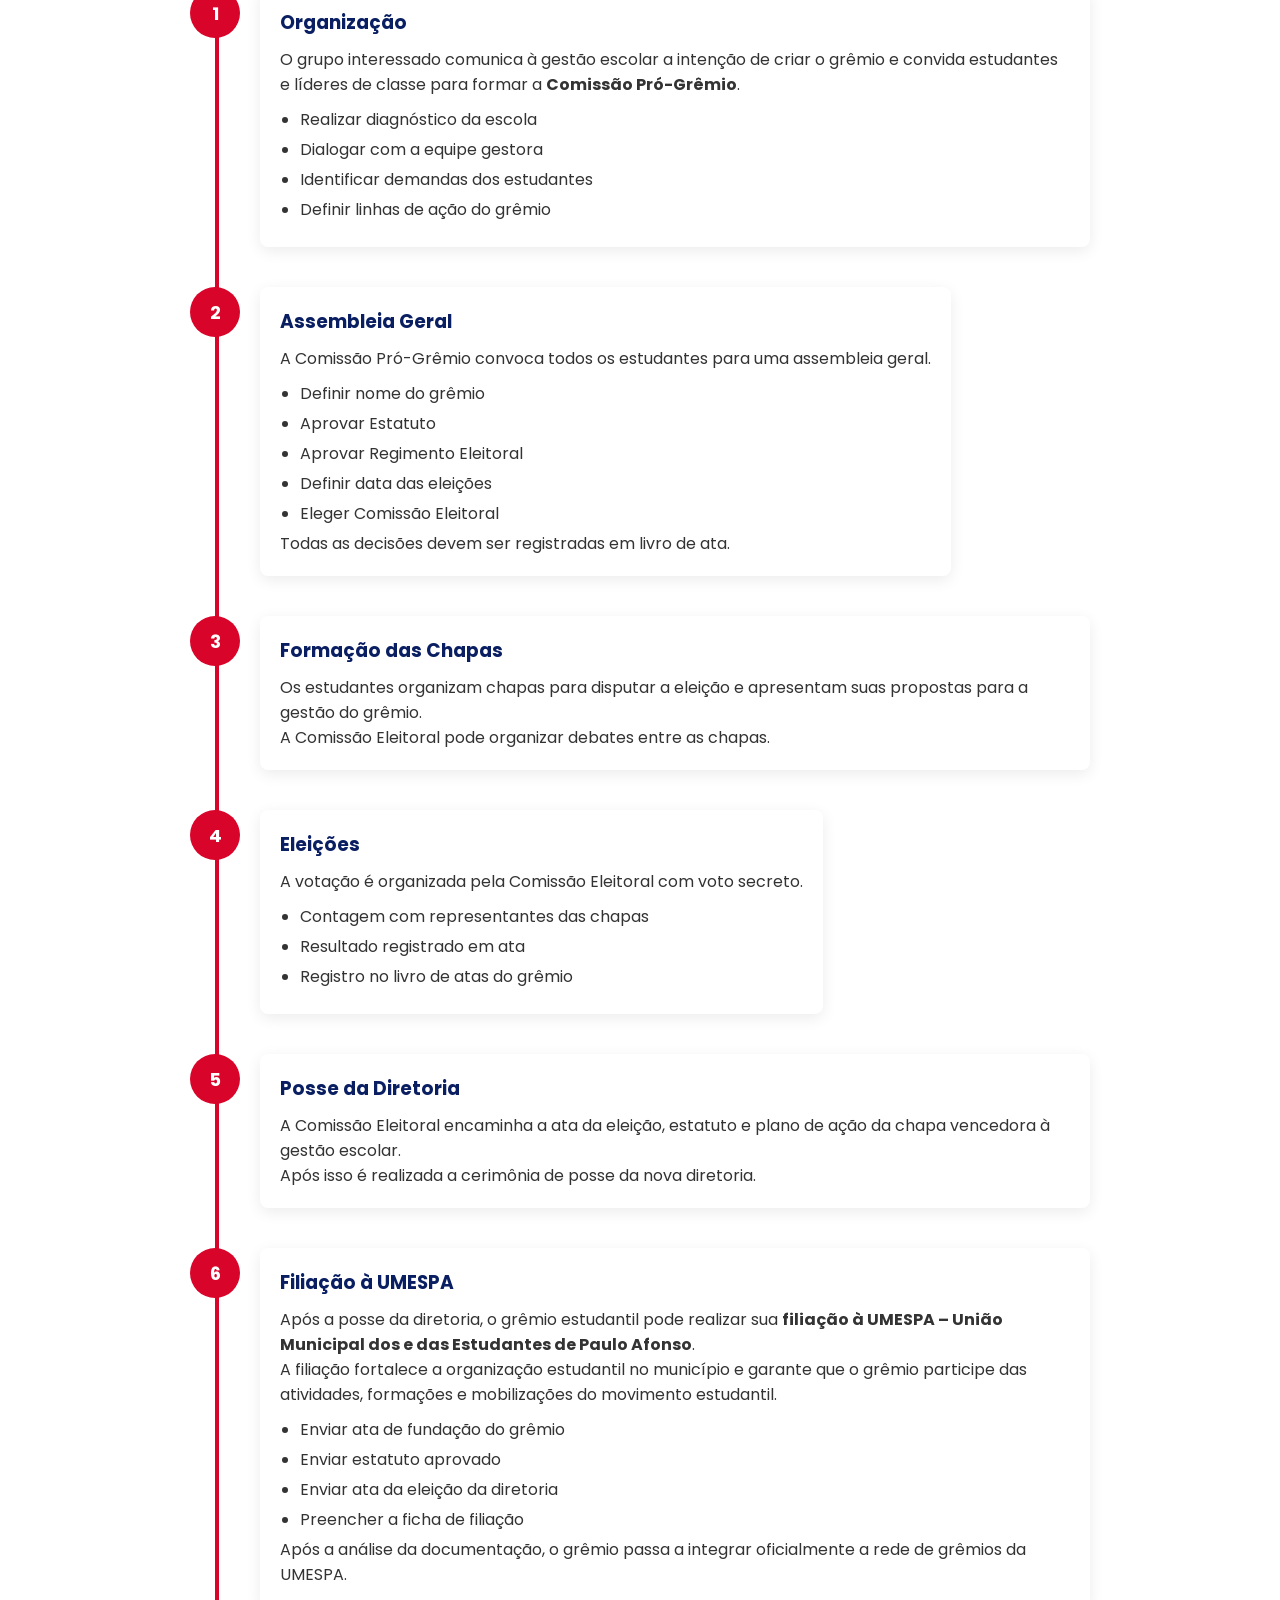
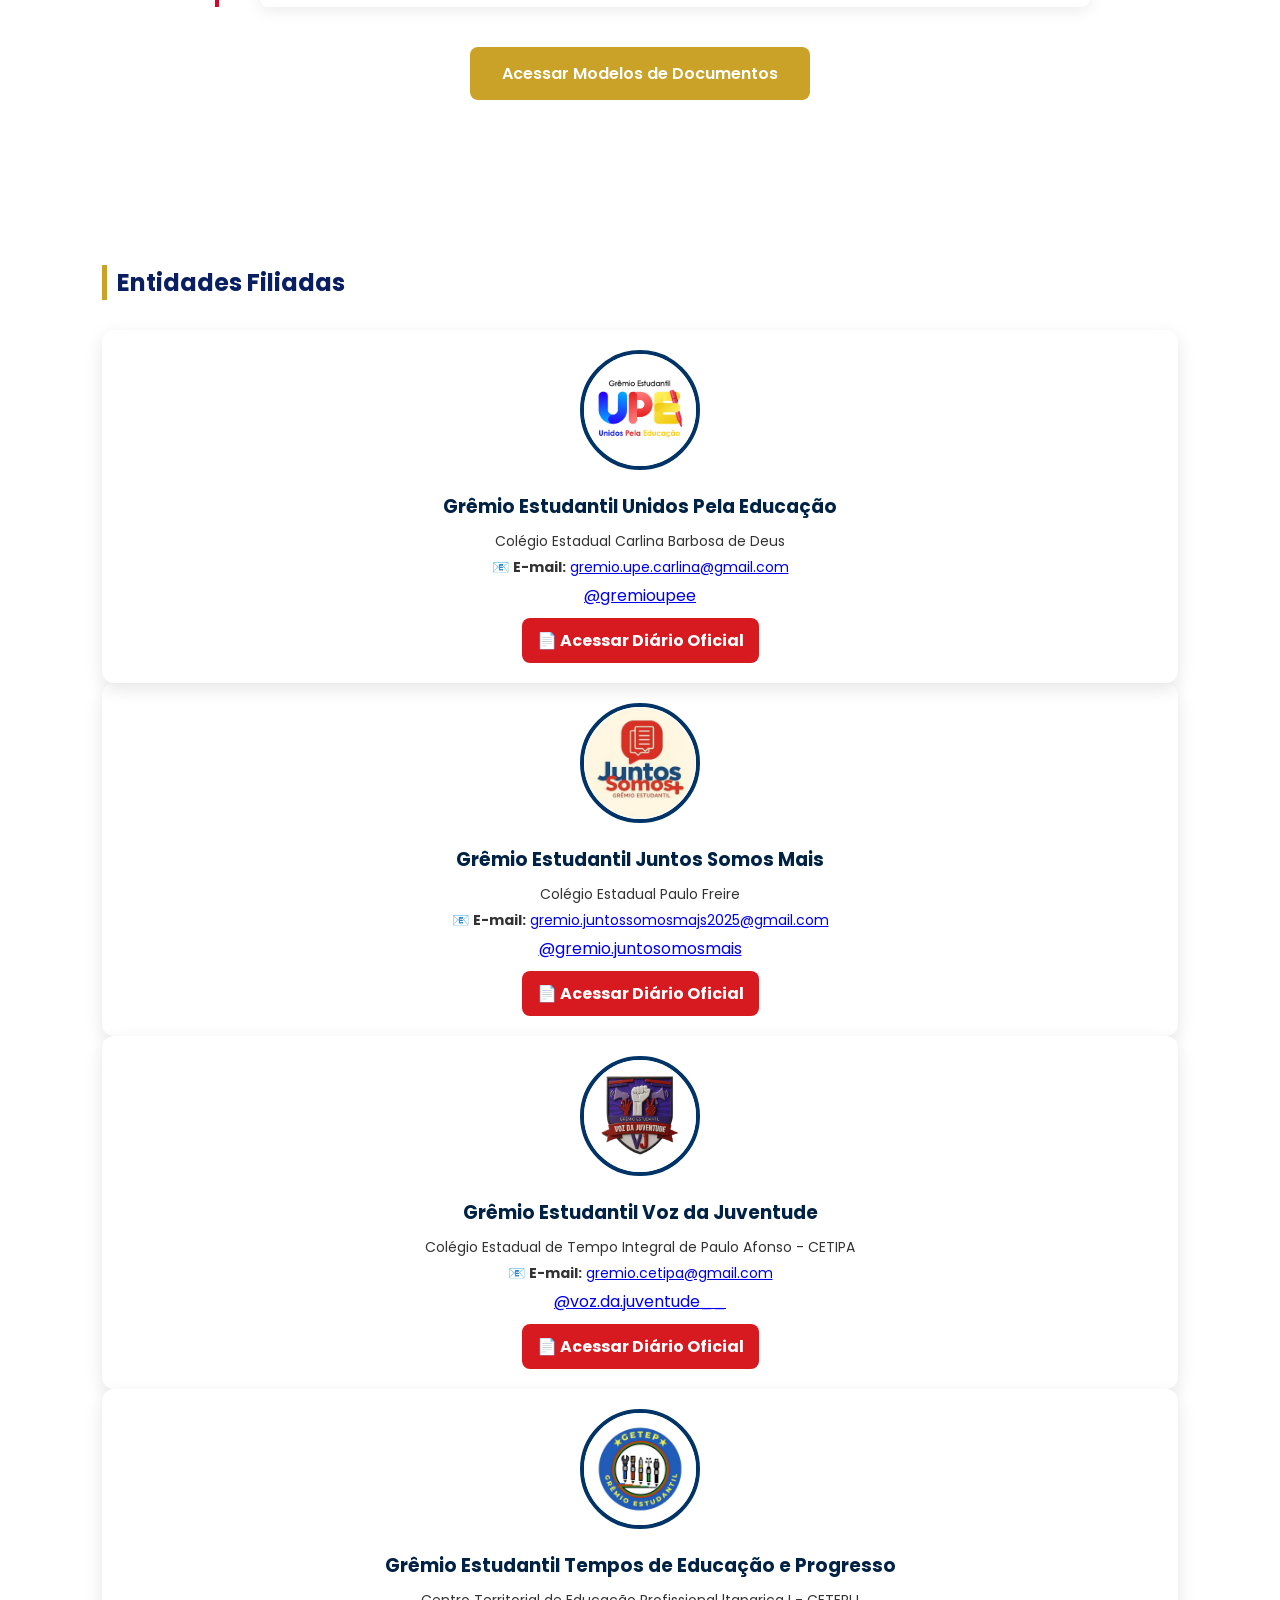
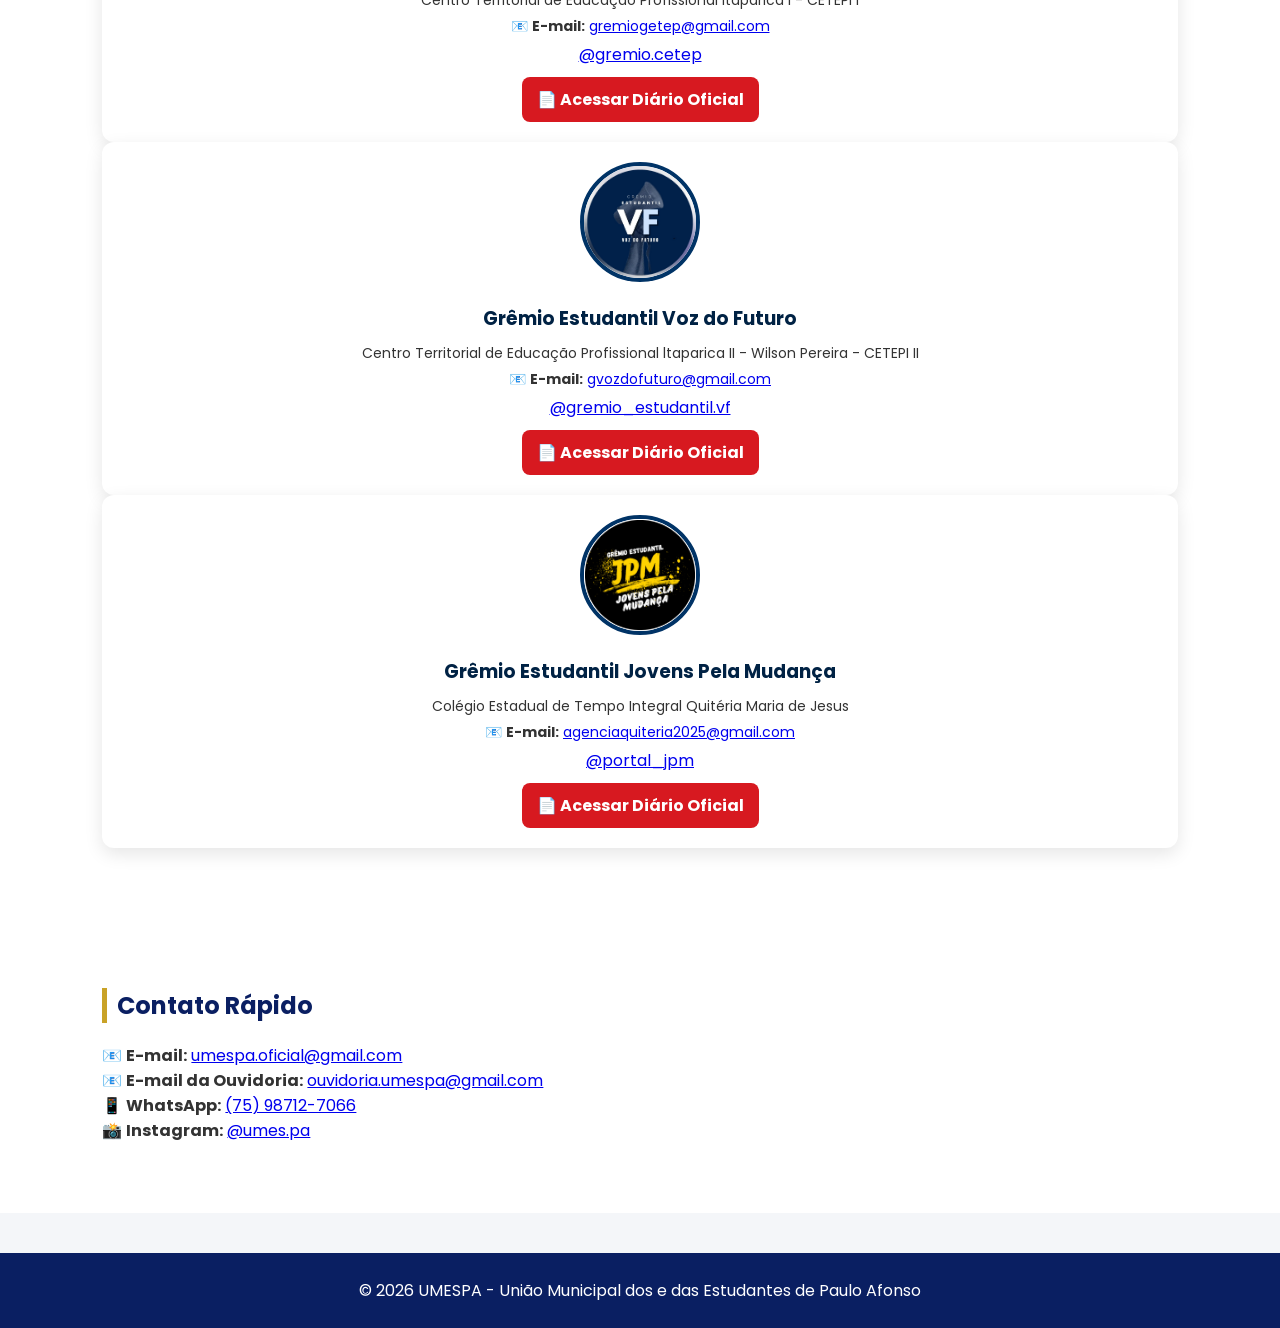
==== commit 673f1615: "Update index.html" ====
--- a/index.html
+++ b/index.html
@@ -27,6 +27,7 @@
 <a href="dne.html">DNE</a>
 <a href="neac.html">NEAC</a>
 <a href="oportunidades.html">Oportunidades</a>
+  <a href="filiacao.html">Filiação</a>
 <a href="contatos.html">Contato</a>
 </nav>
 
